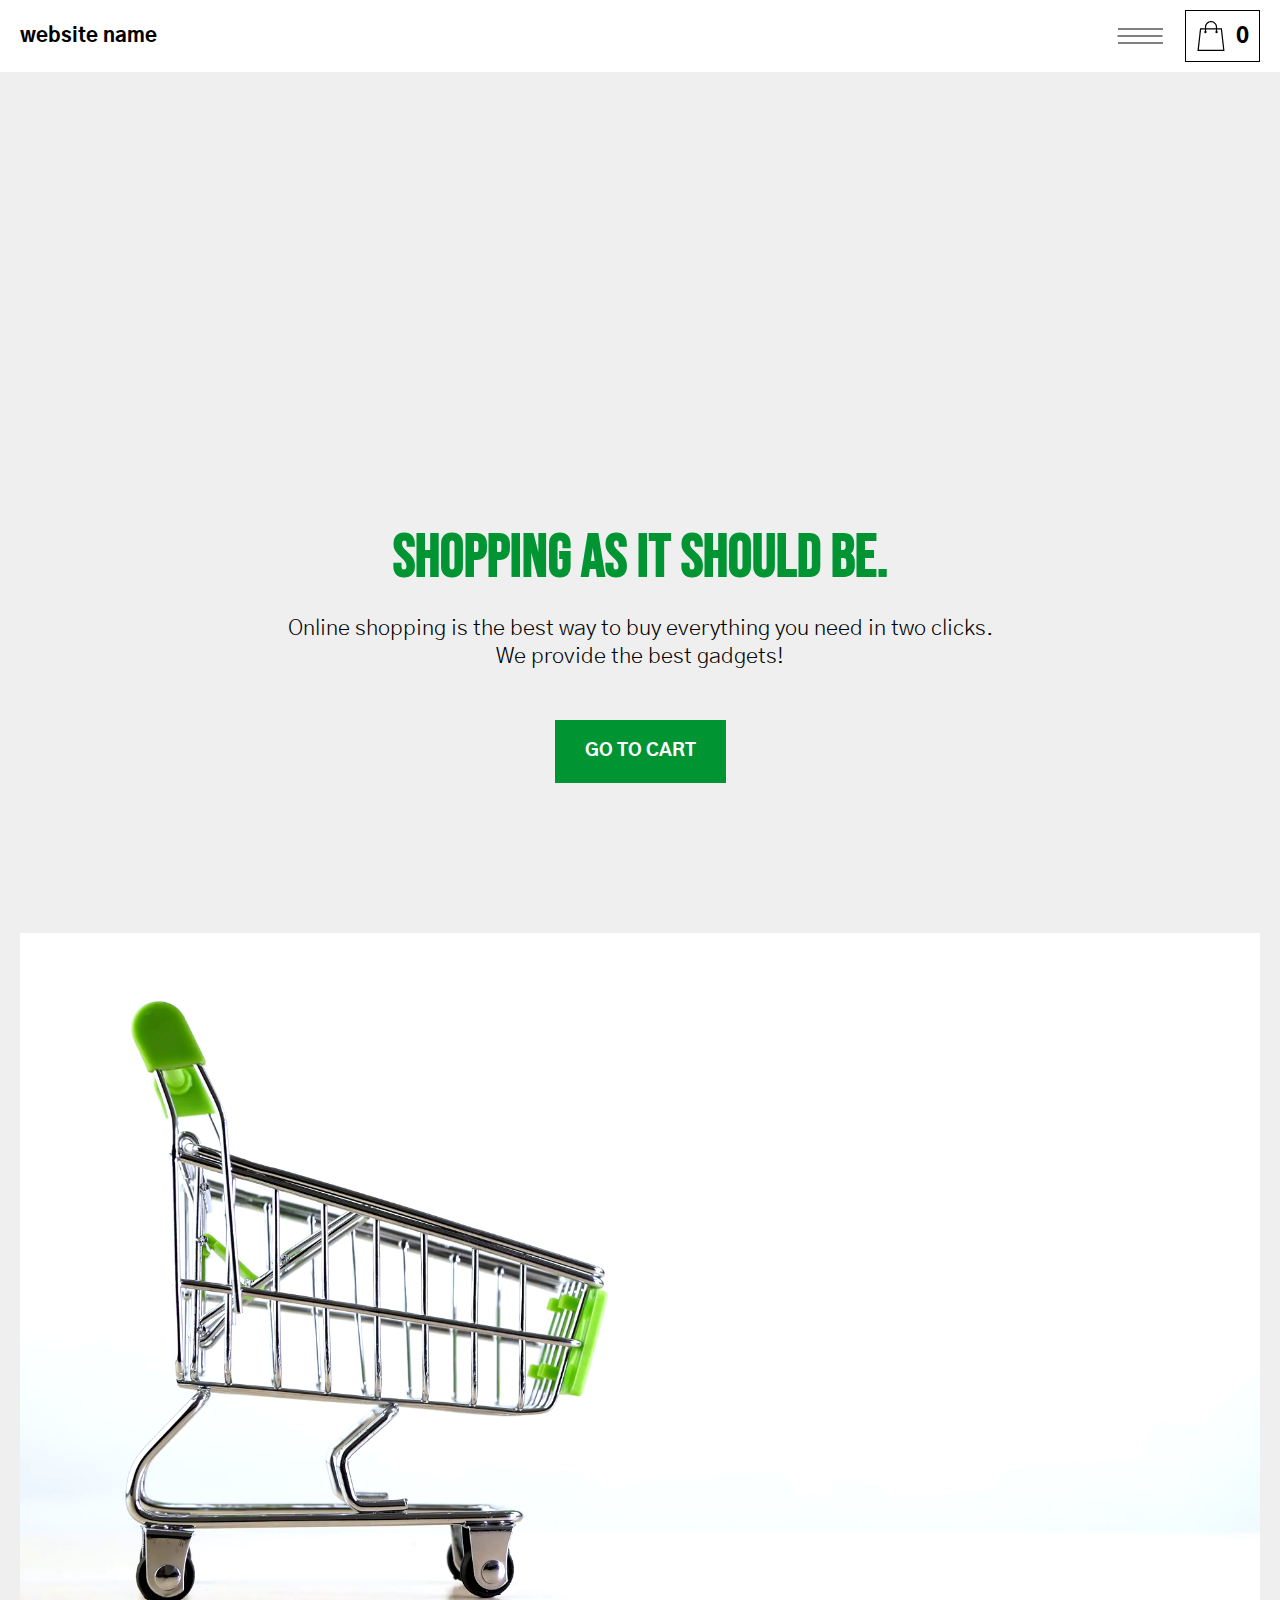
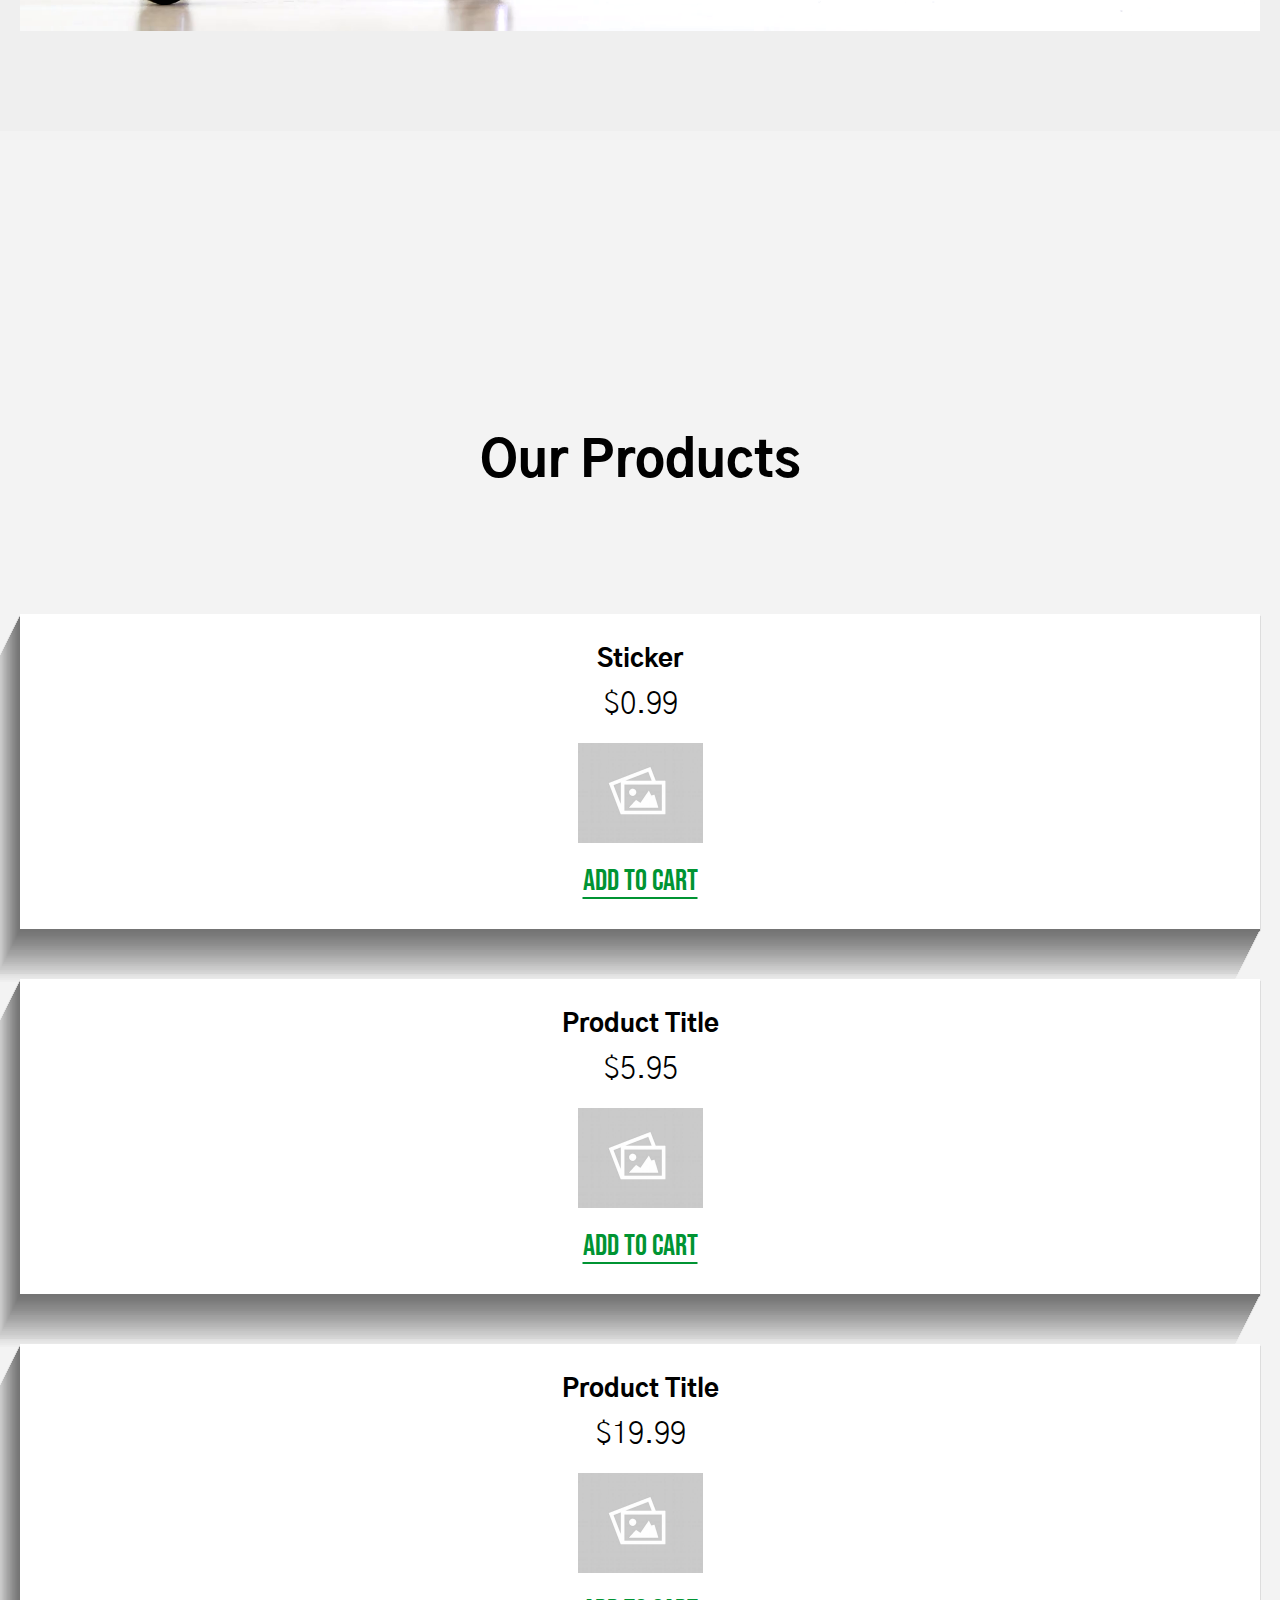
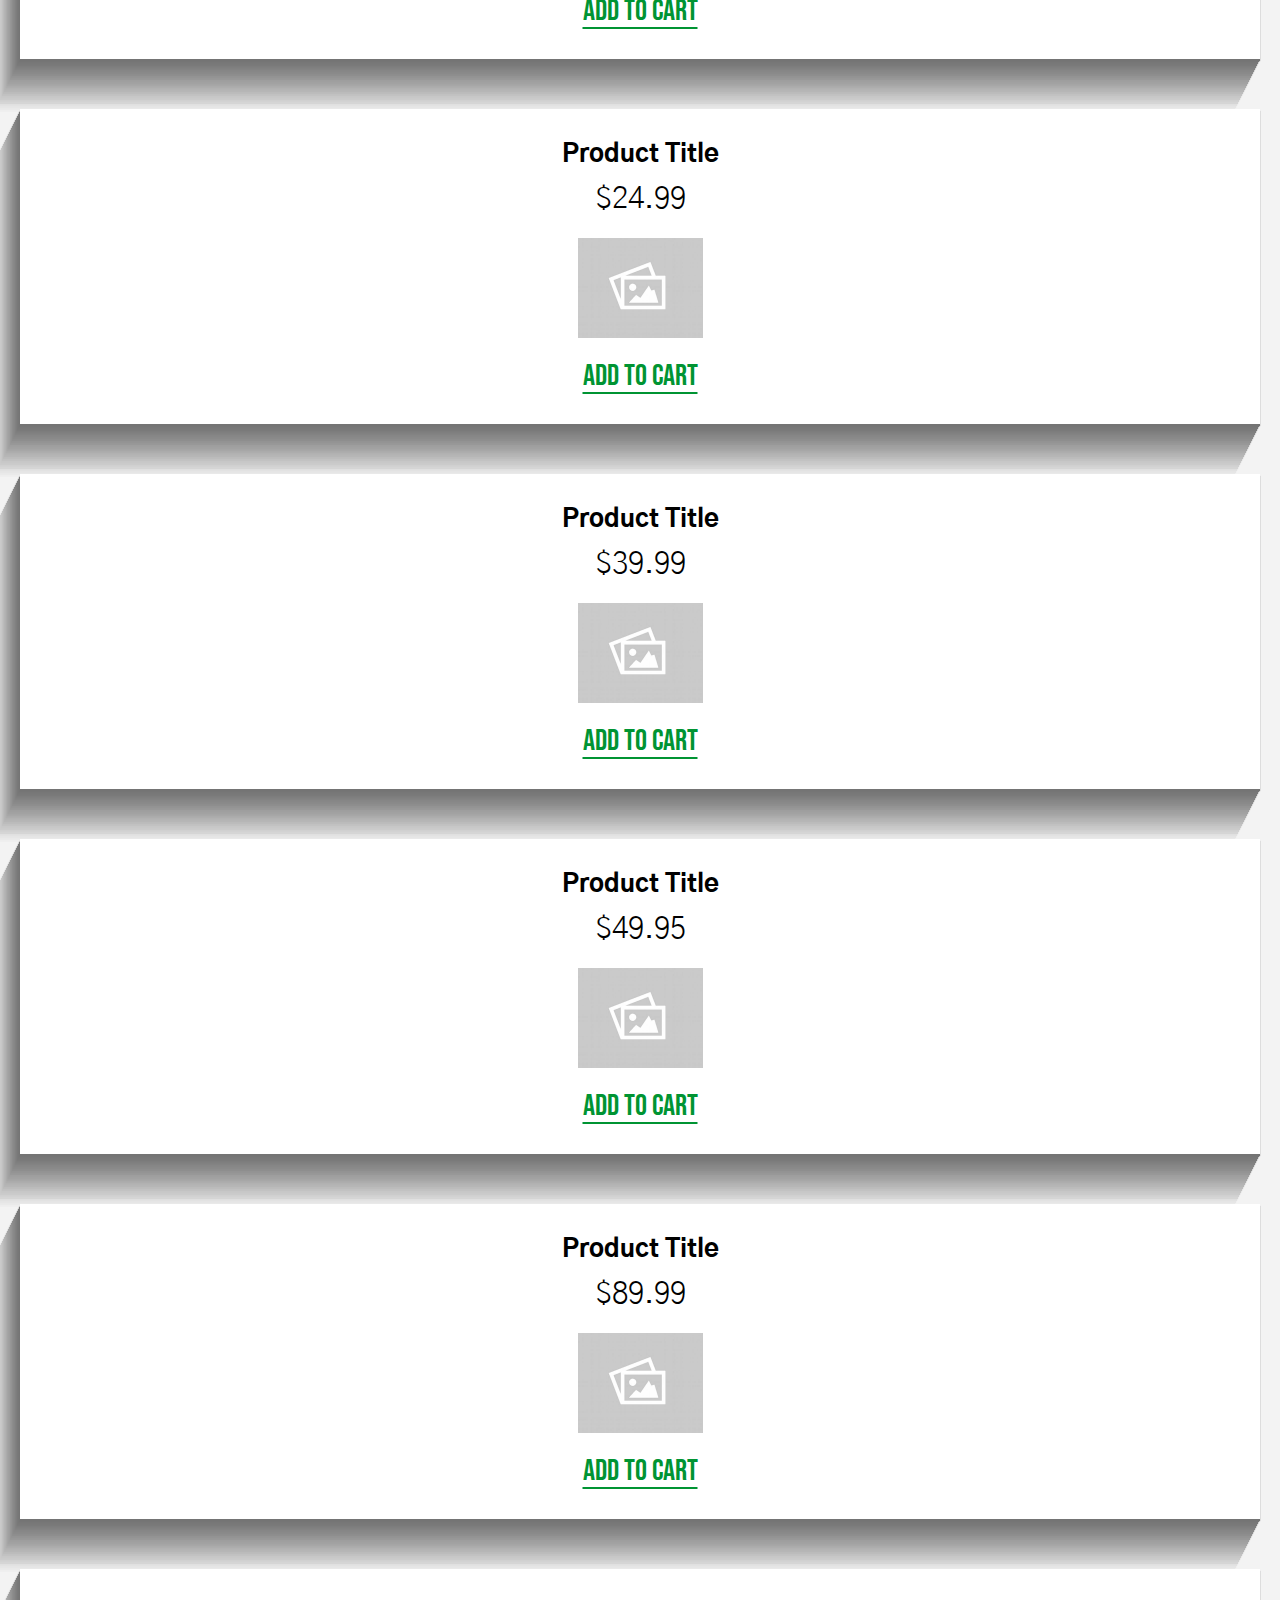
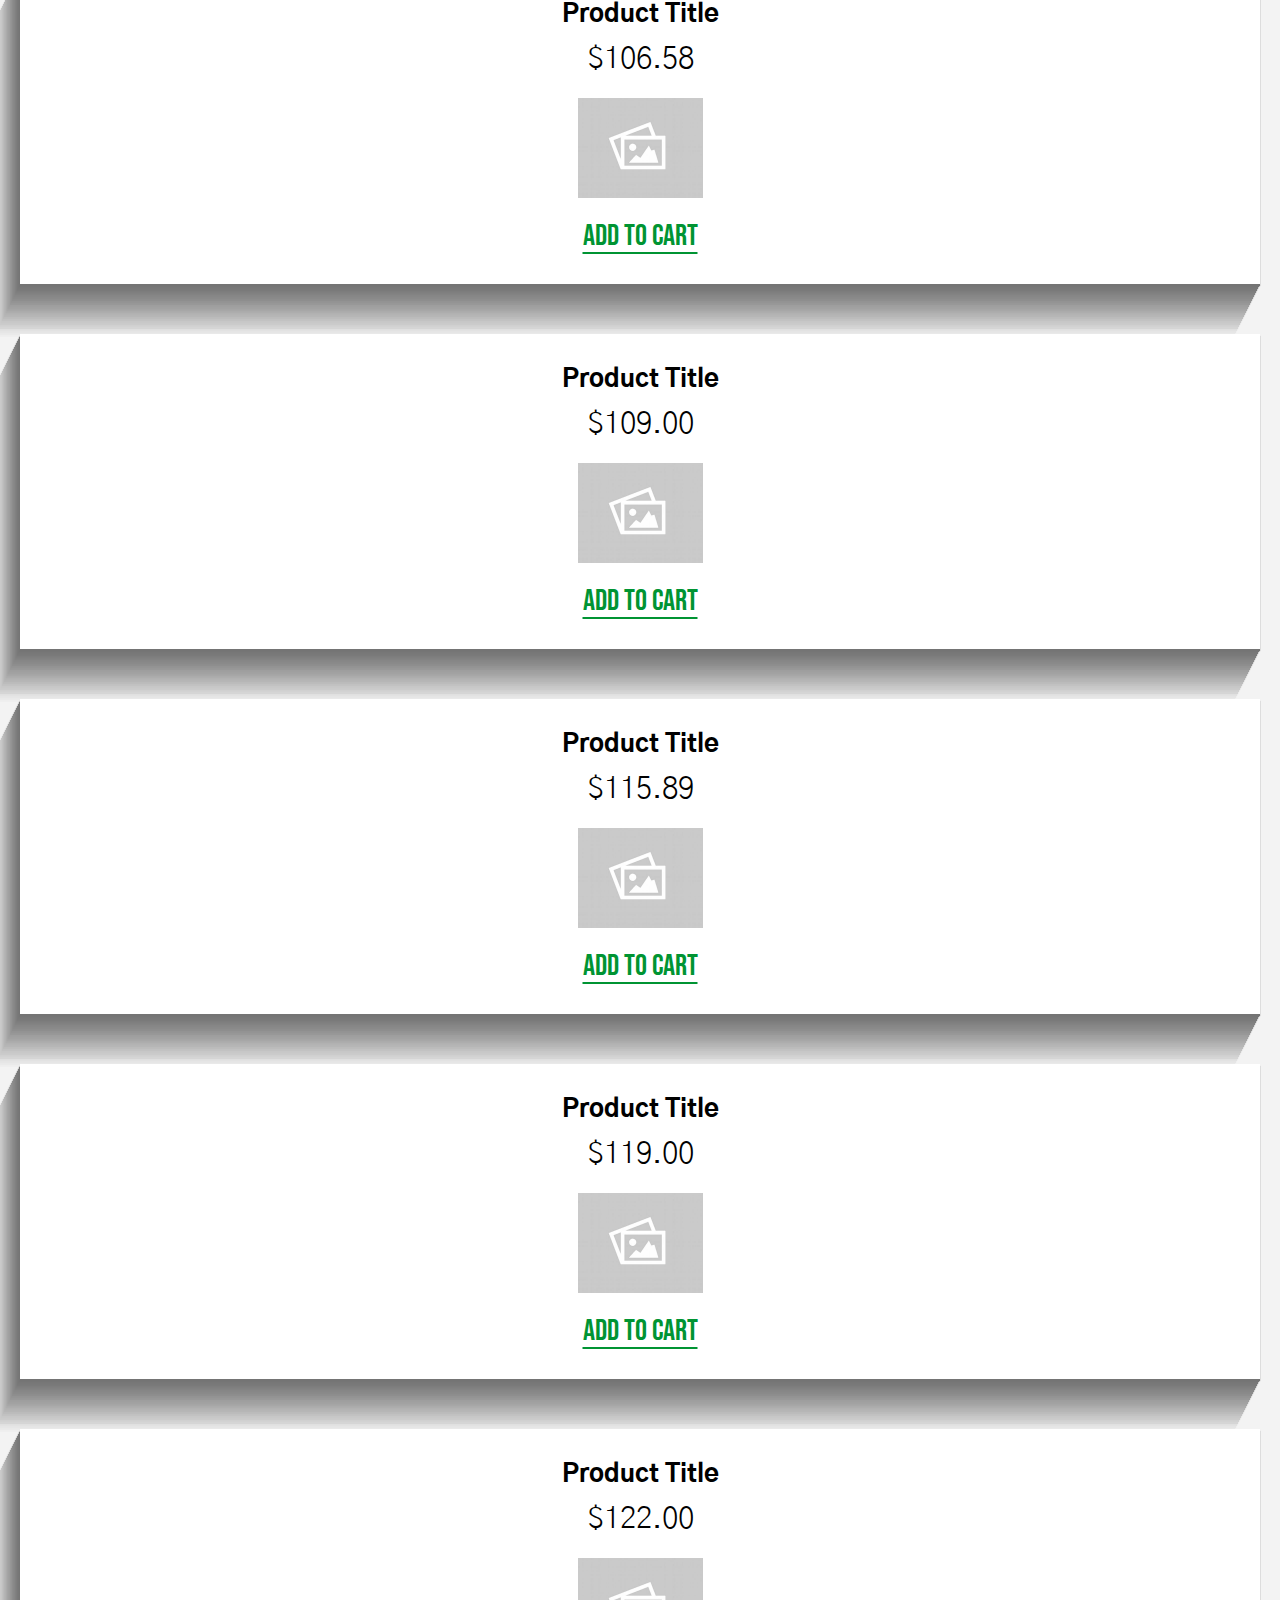
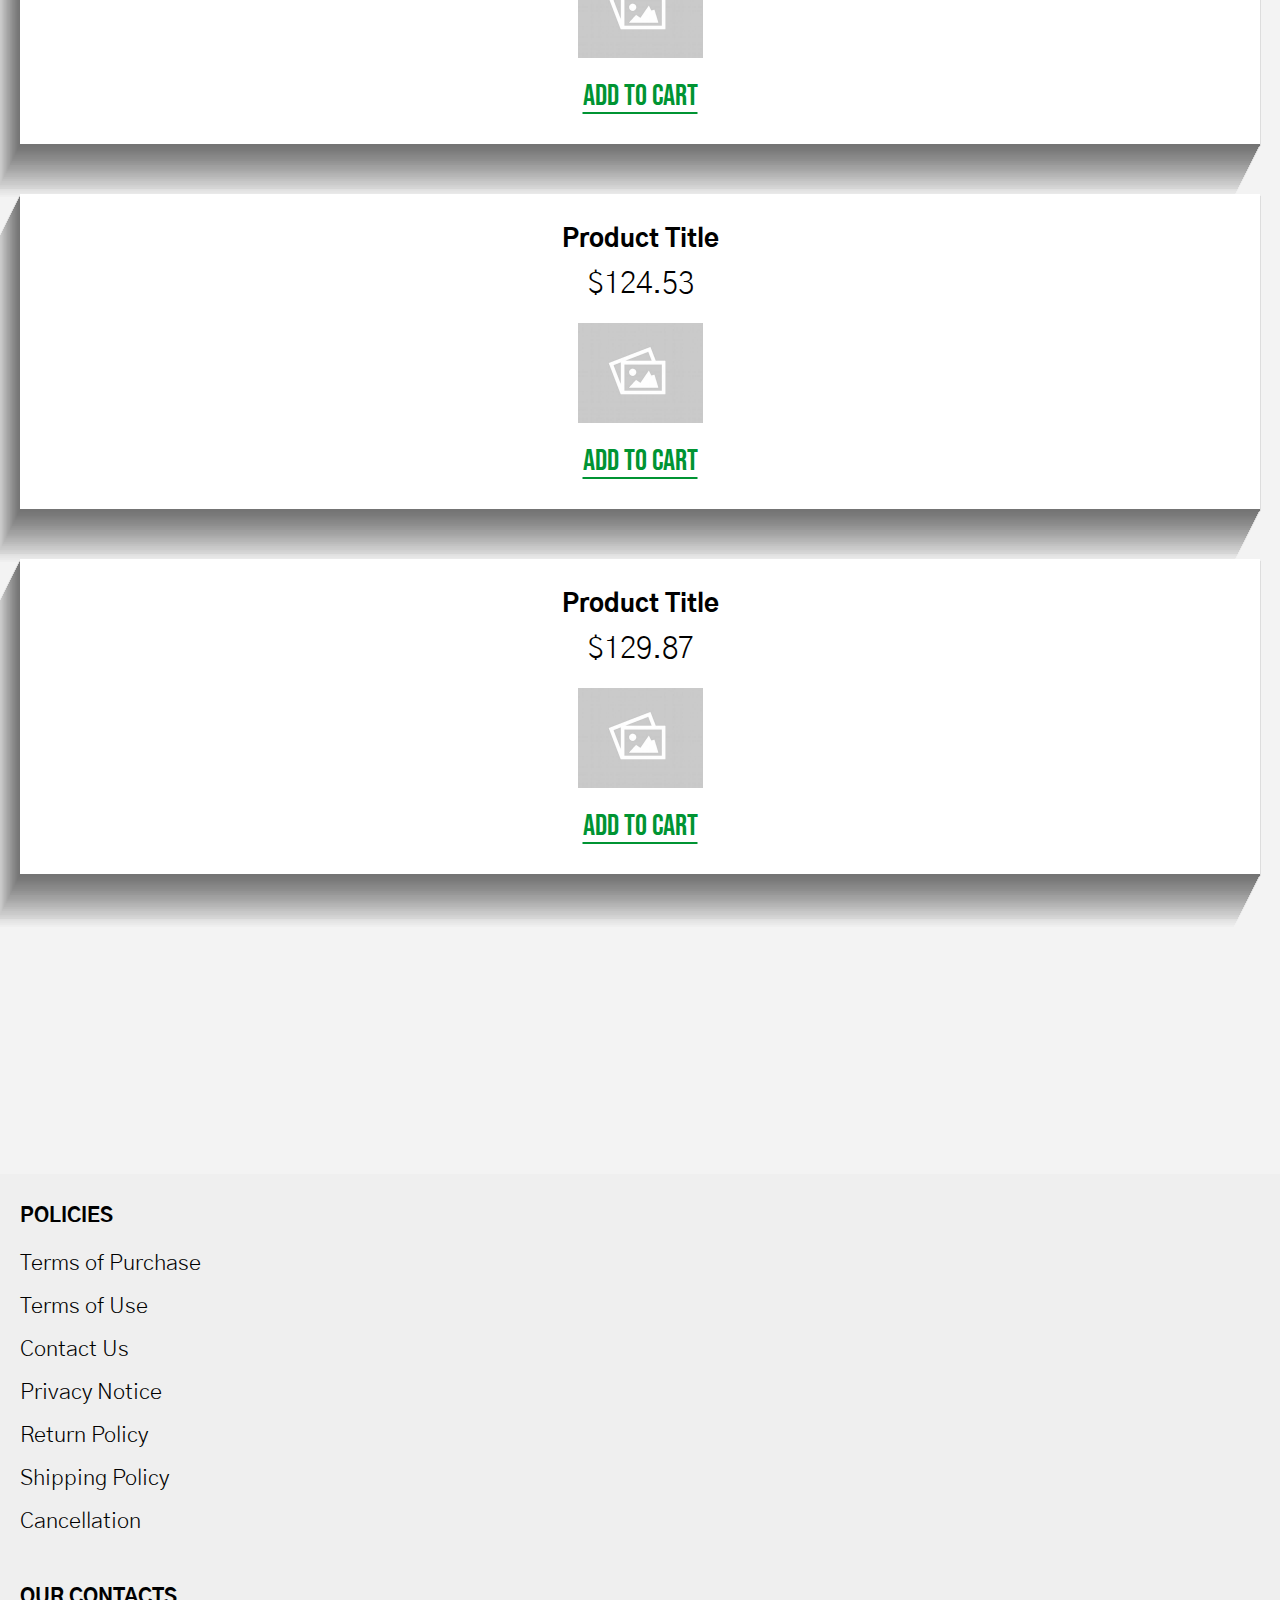
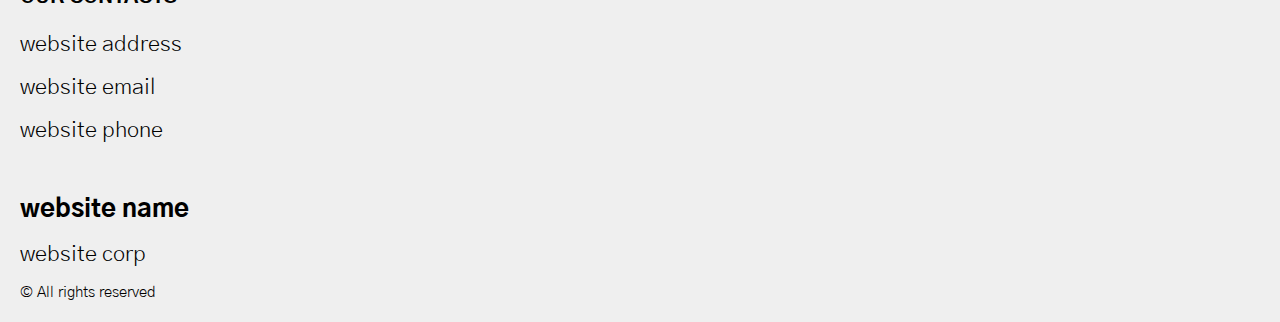
==== index.html @ 4edf3b34 "+" ====
<!DOCTYPE html>
<html lang="en">

<head>
  <meta charset="UTF-8" />
  <meta http-equiv="X-UA-Compatible" content="IE=edge" />
  <meta name="viewport" content="width=device-width, initial-scale=1.0" />

  <link rel="stylesheet" href="./css/style.css" />
  <title>Shop</title>

</head>

<body>

  <div class="wrapper">

    <div class="error__overlay js_error__overlay">
      <div class="error">
        <span class="text bold error__text error__title">ERROR:</span>
        <p class="text error__text">You cannot add more than $500 worth of items to your cart.</p>
        <p class="text error__text">The selected item will not be added.</p>
        <button class="text error__btn js_error__btn">close</button>
      </div>
    </div>



    <div class="header__wrapper">
      <div class="container">
     
     
        <header class="header">
         
           
            <div class="header__top">
              <a href="./index.html" class="header__logo logo js_website-name"></a>
              <div class="header-block">
<div class="df">
  <button class="header__btn js_menu-btn">
    <span></span>
  </button>
  <a href="./shop.html" class="cart__span-box">
     
    <svg version="1.0" xmlns="http://www.w3.org/2000/svg"
    width="884.000000pt" height="980.000000pt" viewBox="0 0 884.000000 980.000000"
    preserveAspectRatio="xMidYMid meet">
   
   <g transform="translate(0.000000,980.000000) scale(0.100000,-0.100000)"
    stroke="none">
   <path d="M4190 9785 c-397 -49 -766 -214 -1078 -479 -198 -169 -378 -403 -492
   -640 -142 -295 -175 -460 -186 -931 -2 -126 -7 -254 -10 -282 l-5 -53 -784 0
   c-431 0 -786 -4 -789 -8 -7 -11 -57 -438 -256 -2182 -403 -3524 -580 -5101
   -580 -5162 l0 -48 4410 0 4410 0 0 46 c0 53 -25 278 -250 2264 -404 3559 -578
   5068 -586 5082 -3 4 -358 8 -789 8 l-784 0 -5 53 c-3 28 -8 164 -11 301 -8
   366 -25 491 -96 700 -298 870 -1211 1443 -2119 1331z m555 -419 c203 -46 435
   -147 597 -262 109 -78 297 -267 375 -377 70 -100 168 -287 207 -395 71 -198
   96 -386 96 -709 l0 -223 -1600 0 -1600 0 0 219 c0 228 11 374 36 501 39 191
   146 435 267 607 77 109 266 299 372 375 197 139 461 247 680 278 97 14 489 4
   570 -14z m-2315 -2595 l0 -219 -54 -40 c-105 -80 -151 -185 -144 -331 6 -113
   44 -197 122 -269 90 -81 132 -97 261 -97 98 0 116 3 167 27 76 35 153 109 192
   183 30 57 31 65 31 175 0 106 -2 119 -28 170 -16 30 -57 84 -93 120 l-64 66 0
   217 0 217 1600 0 1600 0 0 -217 0 -217 -64 -66 c-36 -36 -77 -90 -93 -120 -26
   -51 -28 -64 -28 -170 0 -110 1 -118 31 -175 39 -74 116 -148 192 -183 51 -24
   69 -27 167 -27 129 0 171 16 261 97 78 72 116 156 122 269 7 145 -38 248 -144
   332 l-54 42 0 217 0 218 615 0 c338 0 615 -3 615 -7 0 -5 5 -37 10 -73 18
   -125 261 -2247 520 -4540 197 -1744 221 -1961 215 -1971 -8 -12 -7922 -12
   -7929 0 -7 10 30 344 224 2061 291 2568 505 4432 516 4498 l6 32 614 0 614 0
   0 -219z"/>
   </g>
   </svg>
      <span class="cart__span js_cart__span"></span>
  </a>
</div>
    
                  <nav class="nav js_menu">
                    <ul class="nav__list">
                      <li class="nav__item">
                        <a href="./purchase.html" class="nav__link">Terms of Purchase</a>
                      </li>
                      <li class="nav__item">
                        <a href="./use.html" class="nav__link">Terms of Use</a>
                      </li>
                      <li class="nav__item">
                        <a href="./contacts.html" class="nav__link">Contact Us</a>
                      </li>
                      <li class="nav__item">
                        <a href="./privacy.html" class="nav__link">Privacy Notice</a>
                      </li>
                      <li class="nav__item">
                        <a href="./return.html" class="nav__link">Return Policy</a>
                      </li>
                      <li class="nav__item">
                        <a href="./shipping.html" class="nav__link">Shipping Policy</a>
                      </li>
                    </ul>
                  </nav>
              </div>
 
          
          </div>
        </header>
     
      </div>
    </div>


    <main class="main">

    
      <div class="hero__wrapper">
        <div class="container">
          <div class="hero">
            <div class="text-block">
            <h1 class="title">Shopping as it should be.</h1>
            <p class="text">Online shopping is the best way to buy everything you need in two clicks.<br>
              We provide the best gadgets!</p>
<a href="./shop.html" class="btn">go to cart</a>
            </div>
           <img src="./img/bg.png" alt="" class="img">
         
          </div>
        </div>
      </div>

  





      <div class="products__wrapper hero-products">
      <div class="container">
        <section class="products">
          <h3 class="products__title">Our Products</h3>
         
            <div class="sub-title__box">
              <p class="text success-message js_success-message">Success! You have added <span
                  class="js_success-product-name"></span> to your shopping cart!</p>
            </div>
            <ul class="products__list js_products__list"></ul>

        </section>
      </div>
      </div>

  

    </main>
  
    <div class="footer__wrapper">
      <footer class="footer">
          <div class="container">
            <div class="footer__block">
              <p class="footer__title">Policies</p>
              <ul class="footer__list">
                <li class="footer__item">
                  <a href="./purchase.html" class="footer__link">Terms of Purchase</a>
                </li>
                <li class="footer__item">
                  <a href="./use.html" class="footer__link">Terms of Use</a>
                </li>
                <li class="footer__item">
                  <a href="./contacts.html" class="footer__link">Contact Us</a>
                </li>
                <li class="footer__item">
                  <a href="./privacy.html" class="footer__link">Privacy Notice</a>
                </li>
                <li class="footer__item">
                  <a href="./return.html" class="footer__link">Return Policy</a>
                </li>
                <li class="footer__item">
                  <a href="./shipping.html" class="footer__link">Shipping Policy</a>
                </li>
                <li class="item">
                  <a href="./cancellation.html" class="footer__link">Cancellation</a>
                </li>
              </ul>
            </div>
              <div class="footer__block">
                <p class="footer__title">Our Contacts</p>
                <ul class="footer__list">
                  <li class="footer__item">
                    <span class="text  js_website-address"></span>
                   </li>
                   <li class="footer__item">
                    <a href="" class="footer__link js_website-email"></a>
                    </li>
                    <li class="footer__item">
                      <a href="" class="footer__link js_website-phone"></a>
                    </li>
                </ul>
              </div>
              <div class="footer__block footer__block--right">
                <ul class="footer__list">
                  <li class="footer__item">
                    <a href="./index.html" class="footer__logo logo js_website-name"></a>
                  </li>
                  <li class="footer__item">
                    <p class="text js_website-corp"></p>
                  </li>
                  <li class="footer__item">
                    <span class="footer__span">© All rights reserved</span>
                  </li>
                </ul>
              </div>
          </div>
    </footer>
    </div>
 
  </div>





  <script type="module" src="./js/cart.js"></script>
  <script type="module" src="./js/add-to-cart.js"></script>
  <script type="module" src="./js/on-load.js"></script>
  <script type="module" src="./js/website-data.js"></script> 
  <script>
    const menuBtn = document.querySelector('.js_menu-btn');
    const menu = document.querySelector('.js_menu');
    menuBtn.addEventListener('click', () => {
      menuBtn.classList.toggle('active');
      menu.classList.toggle('open-menu');
      document.body.classList.toggle('open-menu');
    })
  </script>

</body>

</html>
---- css/style.css ----
@import './fonts.css';
@import './vars.css';
@import './utils.css';
@import './header.css';
@import './footer.css';
@import './hero.css';
@import './products.css';
@import './product.css';
@import './text-section.css';
@import './order.css';
@import './thank-you.css';
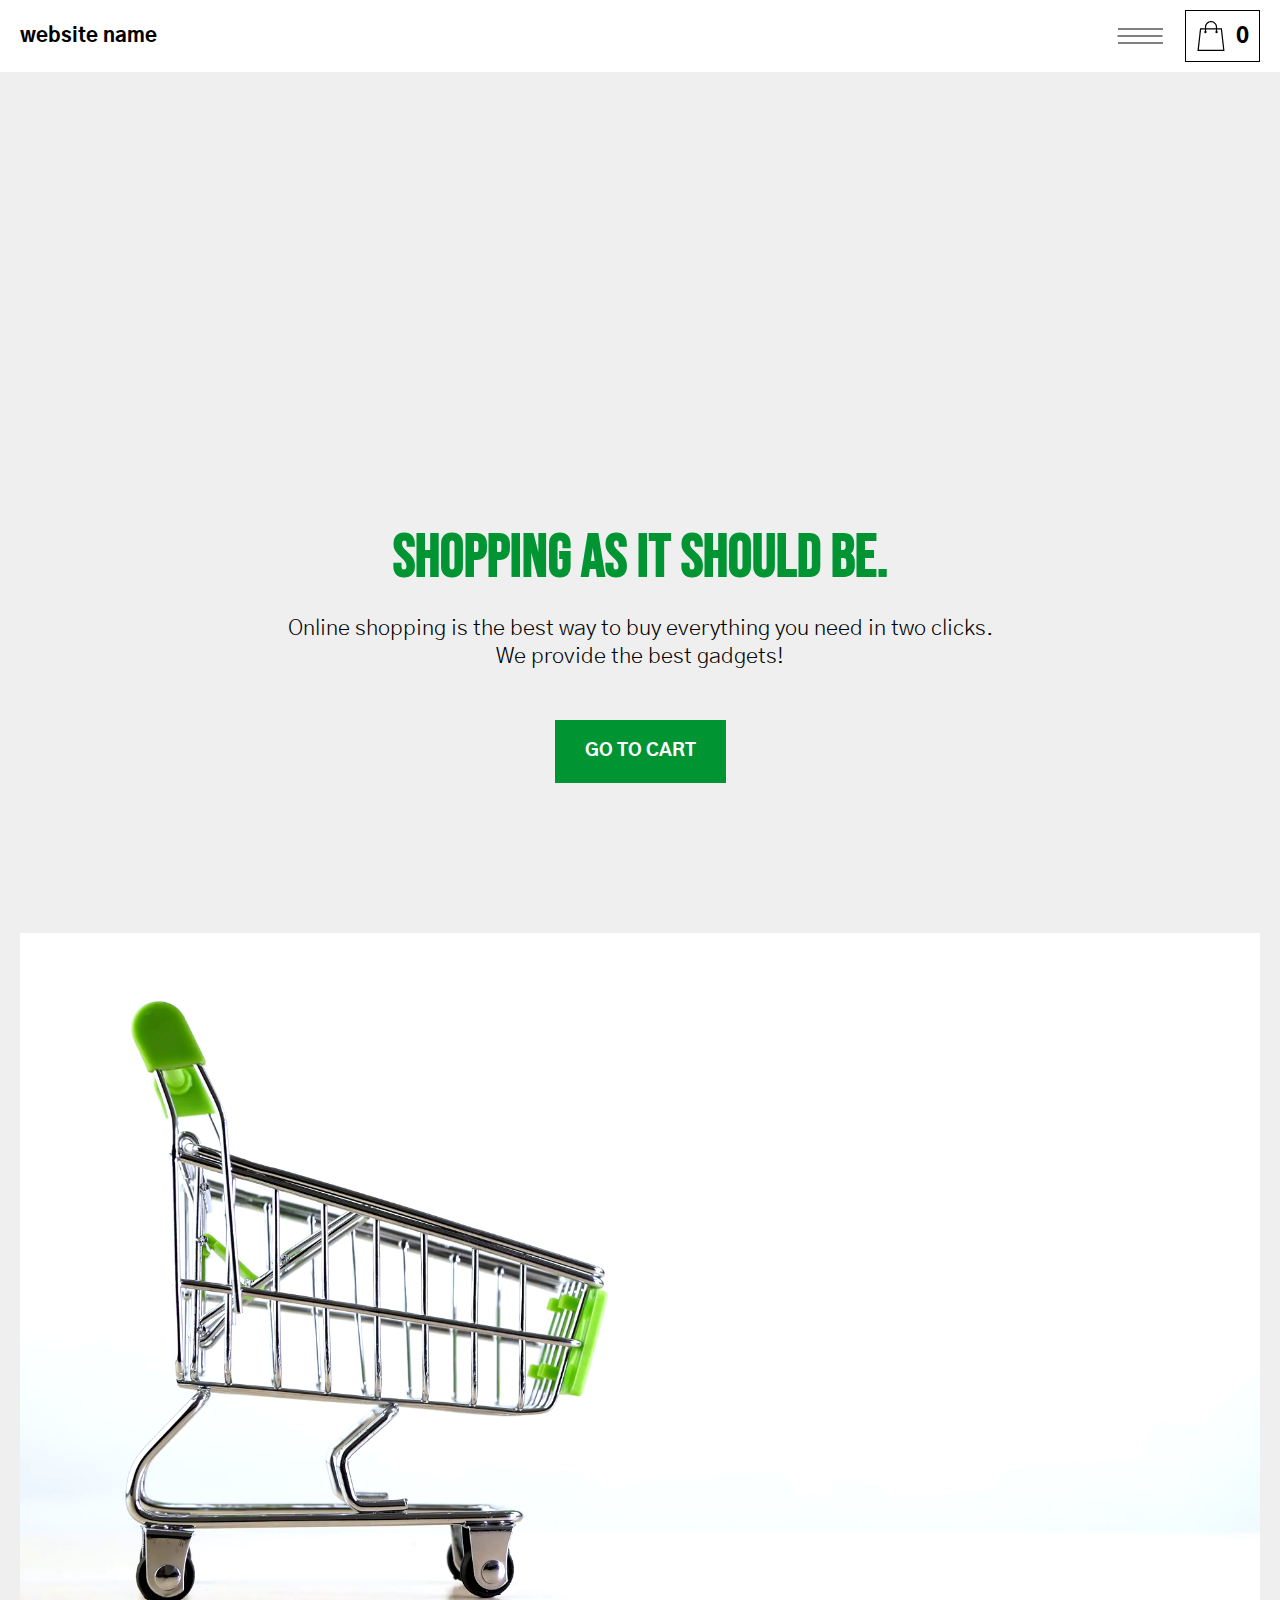
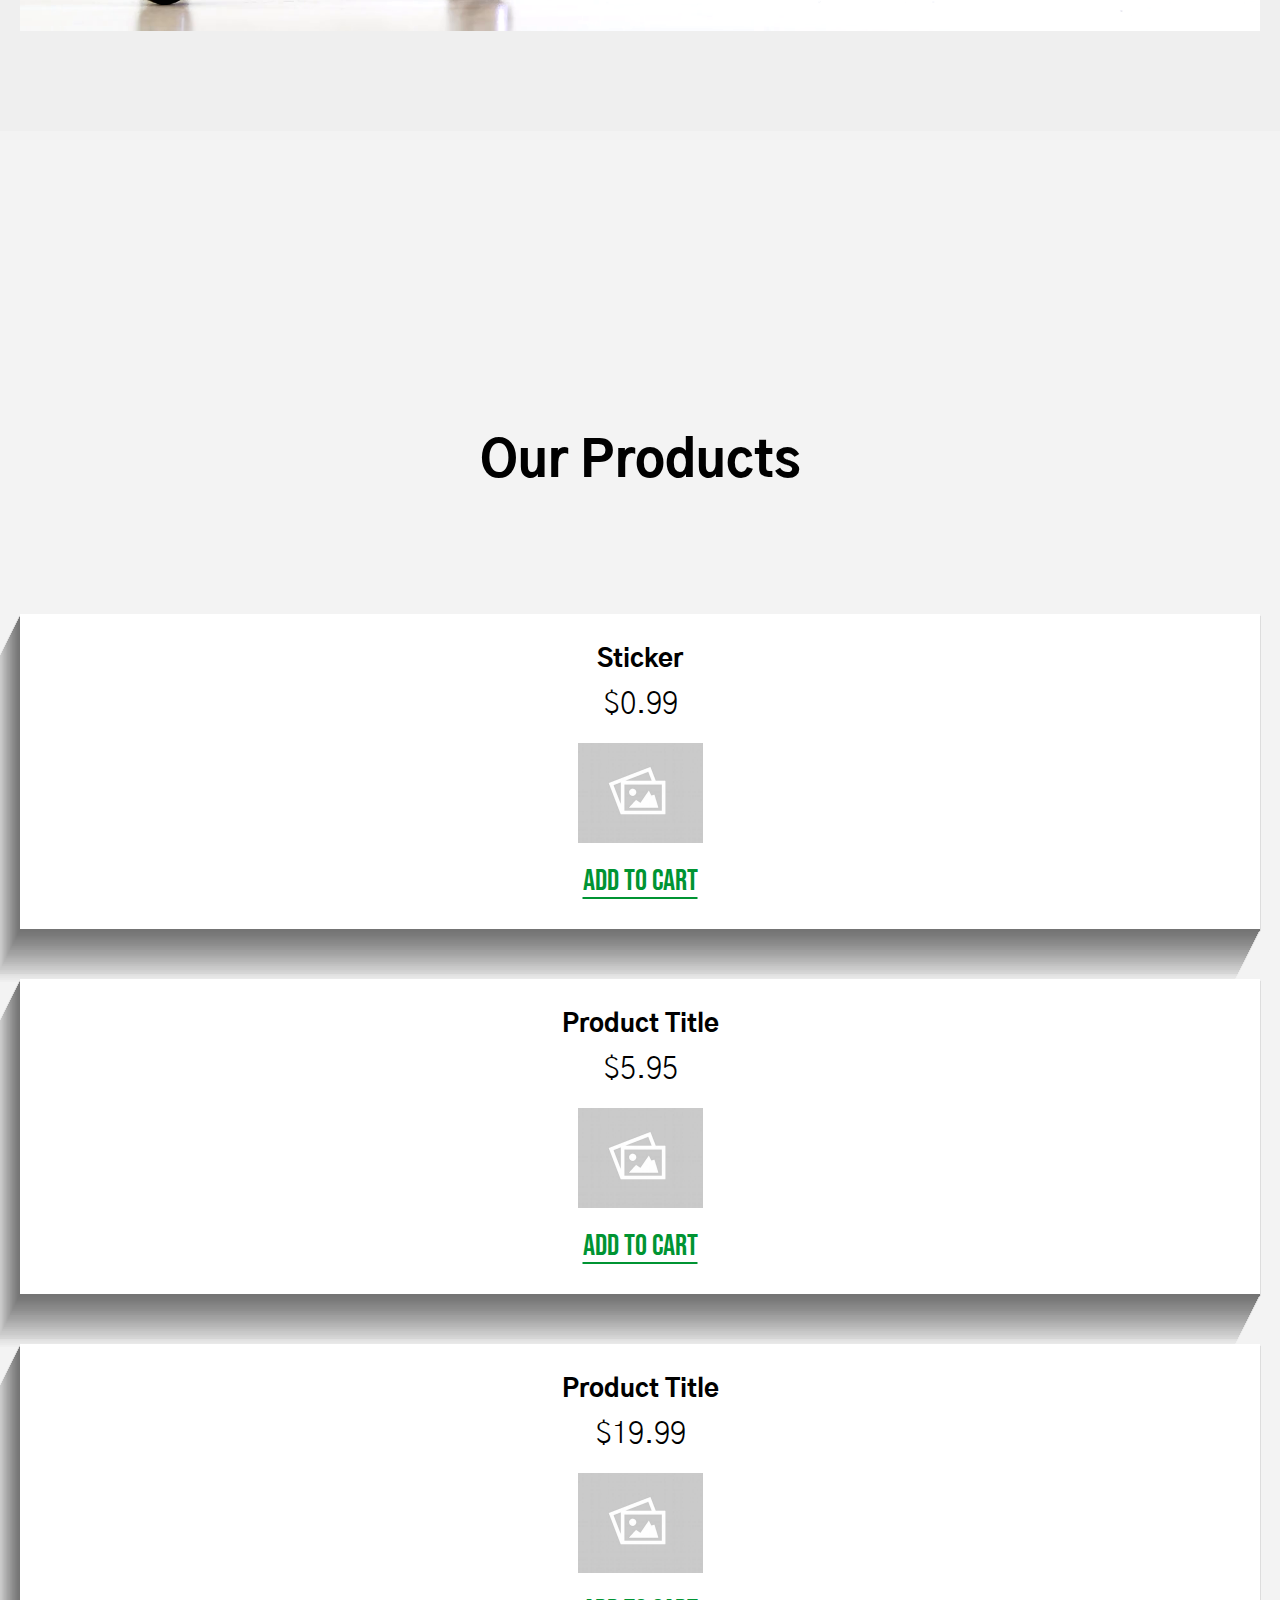
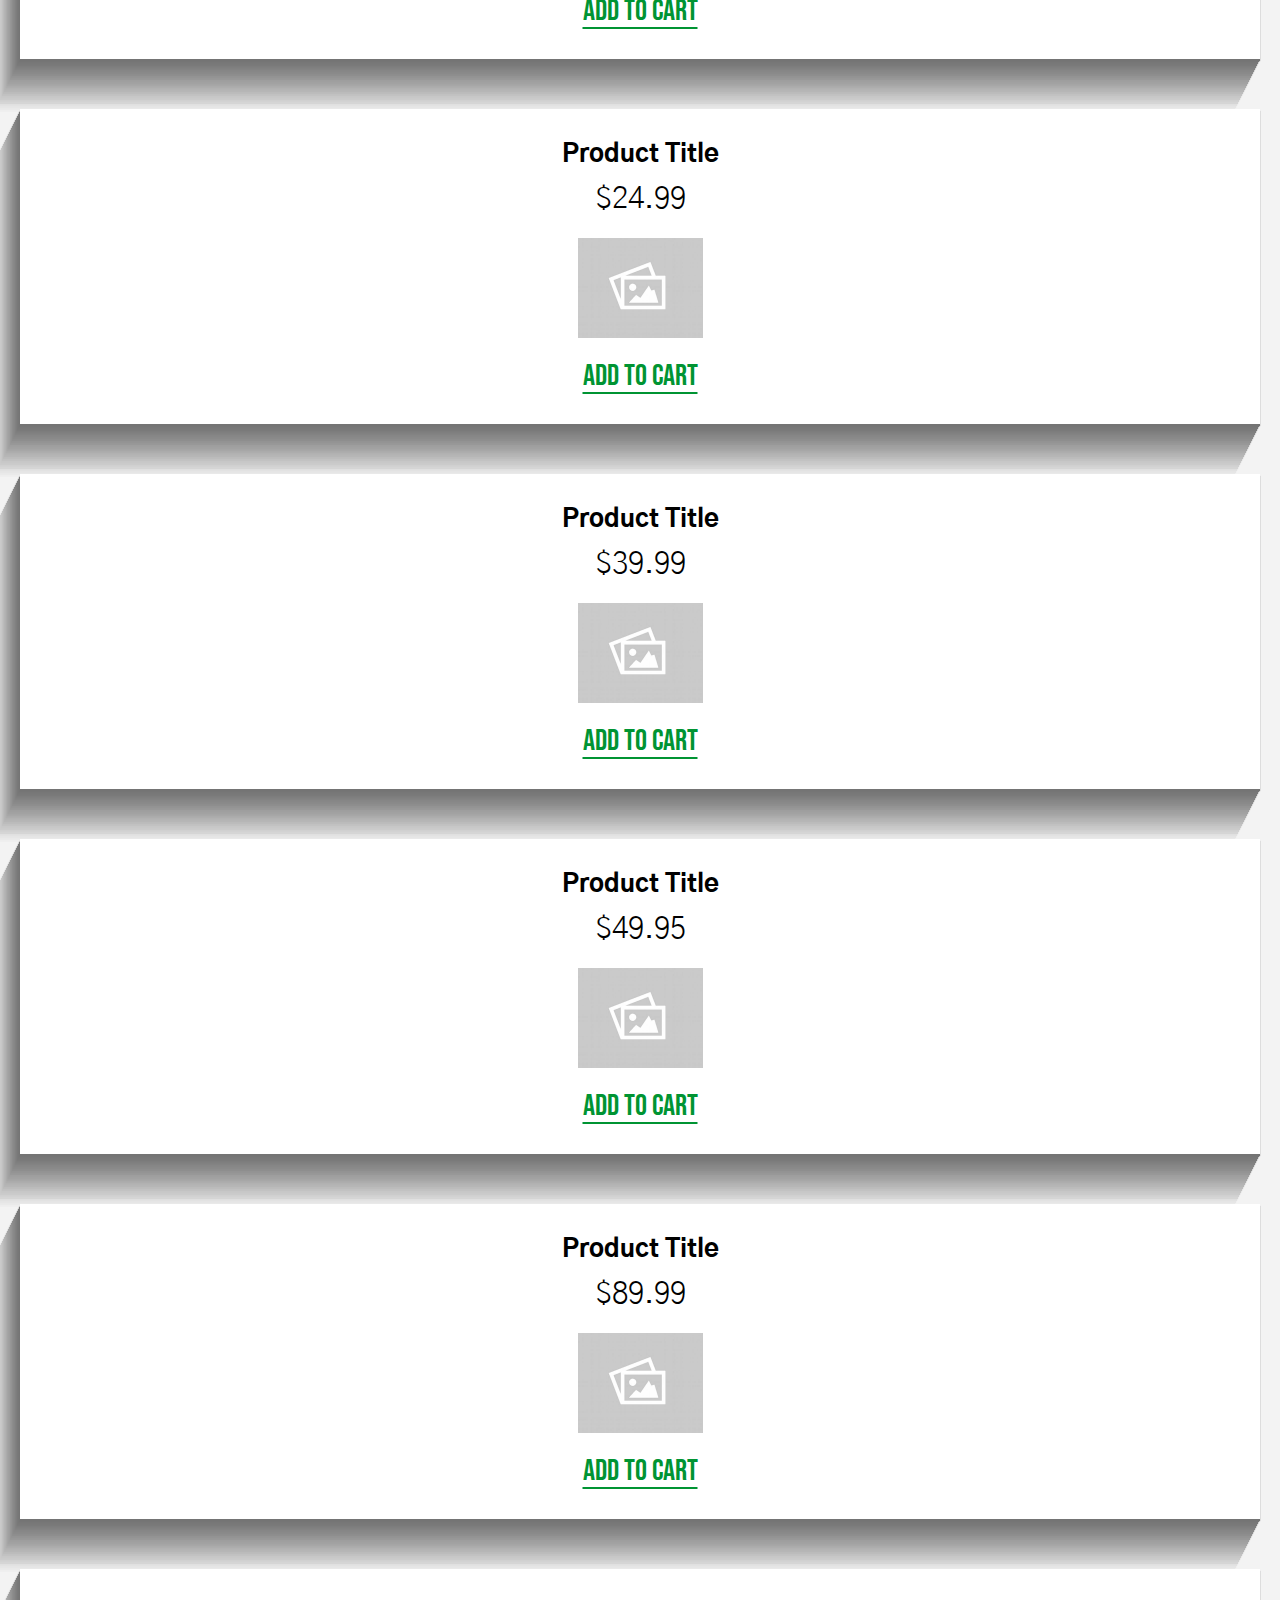
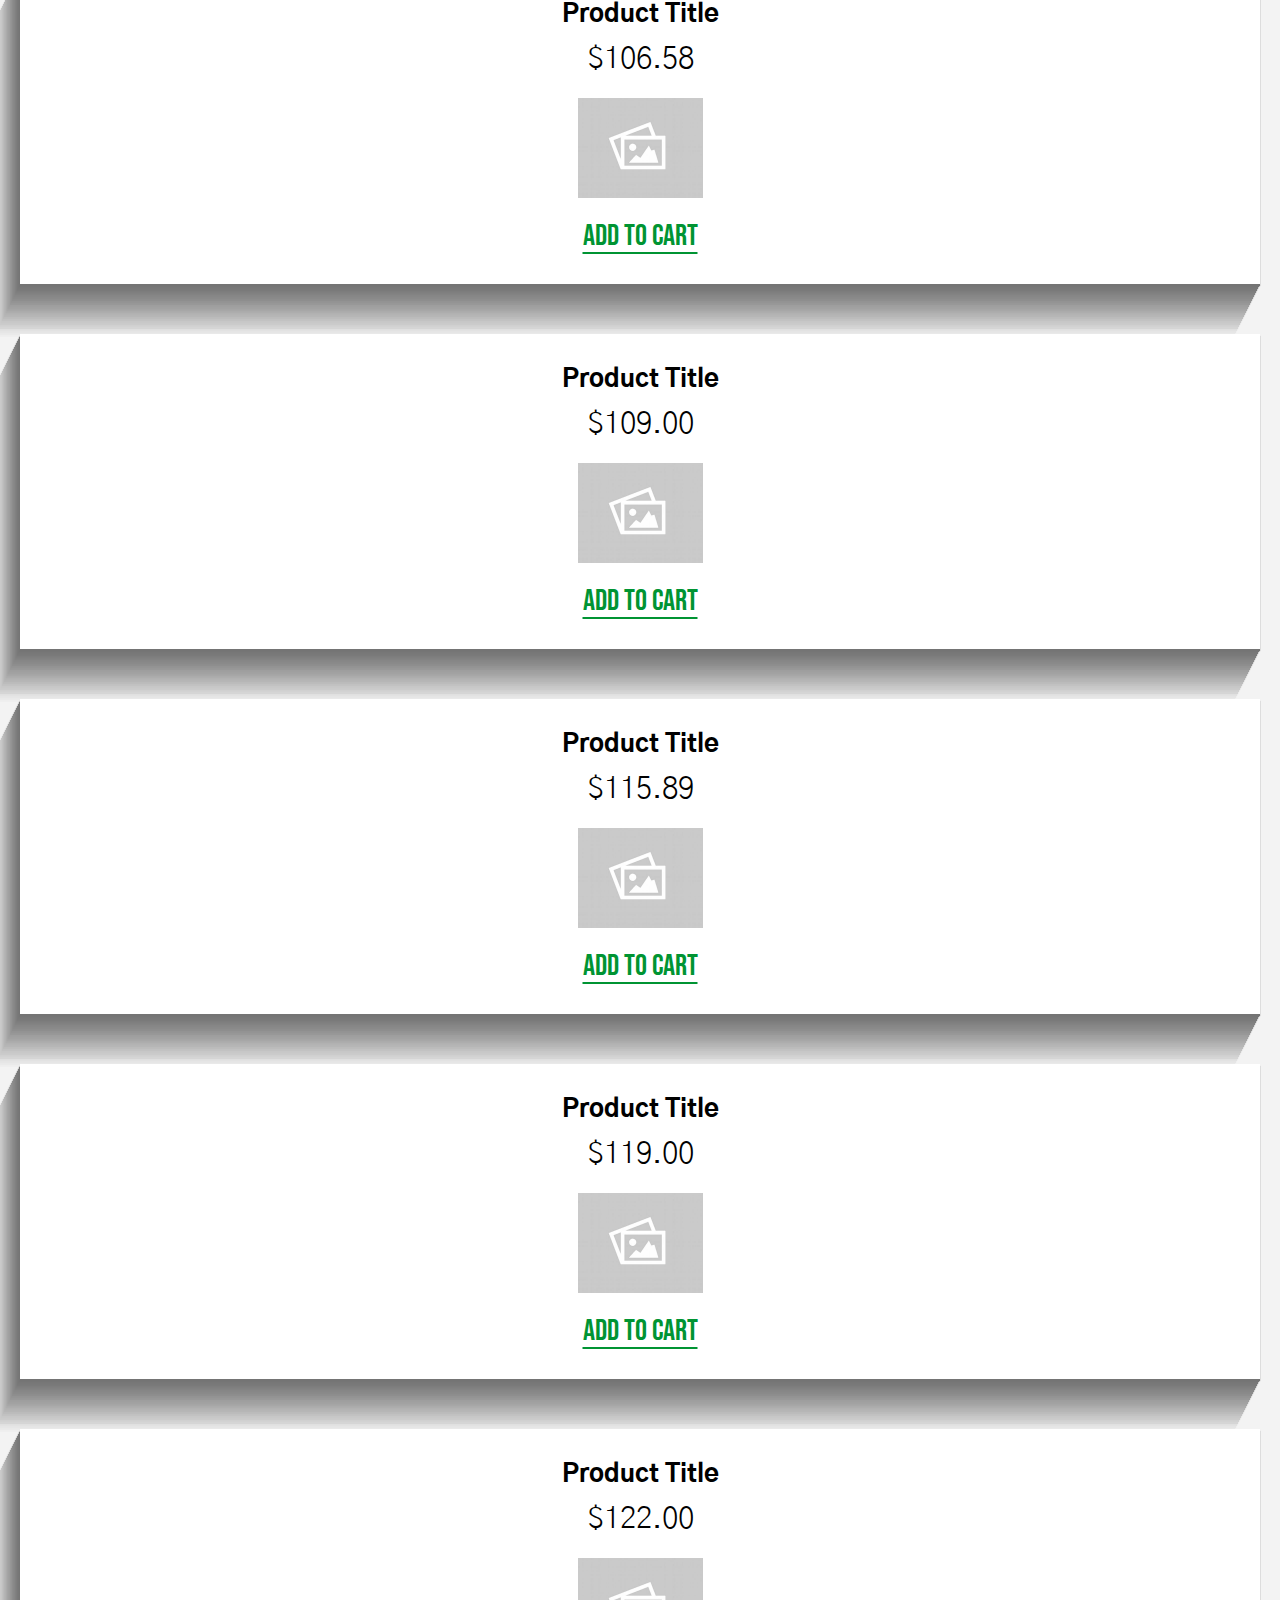
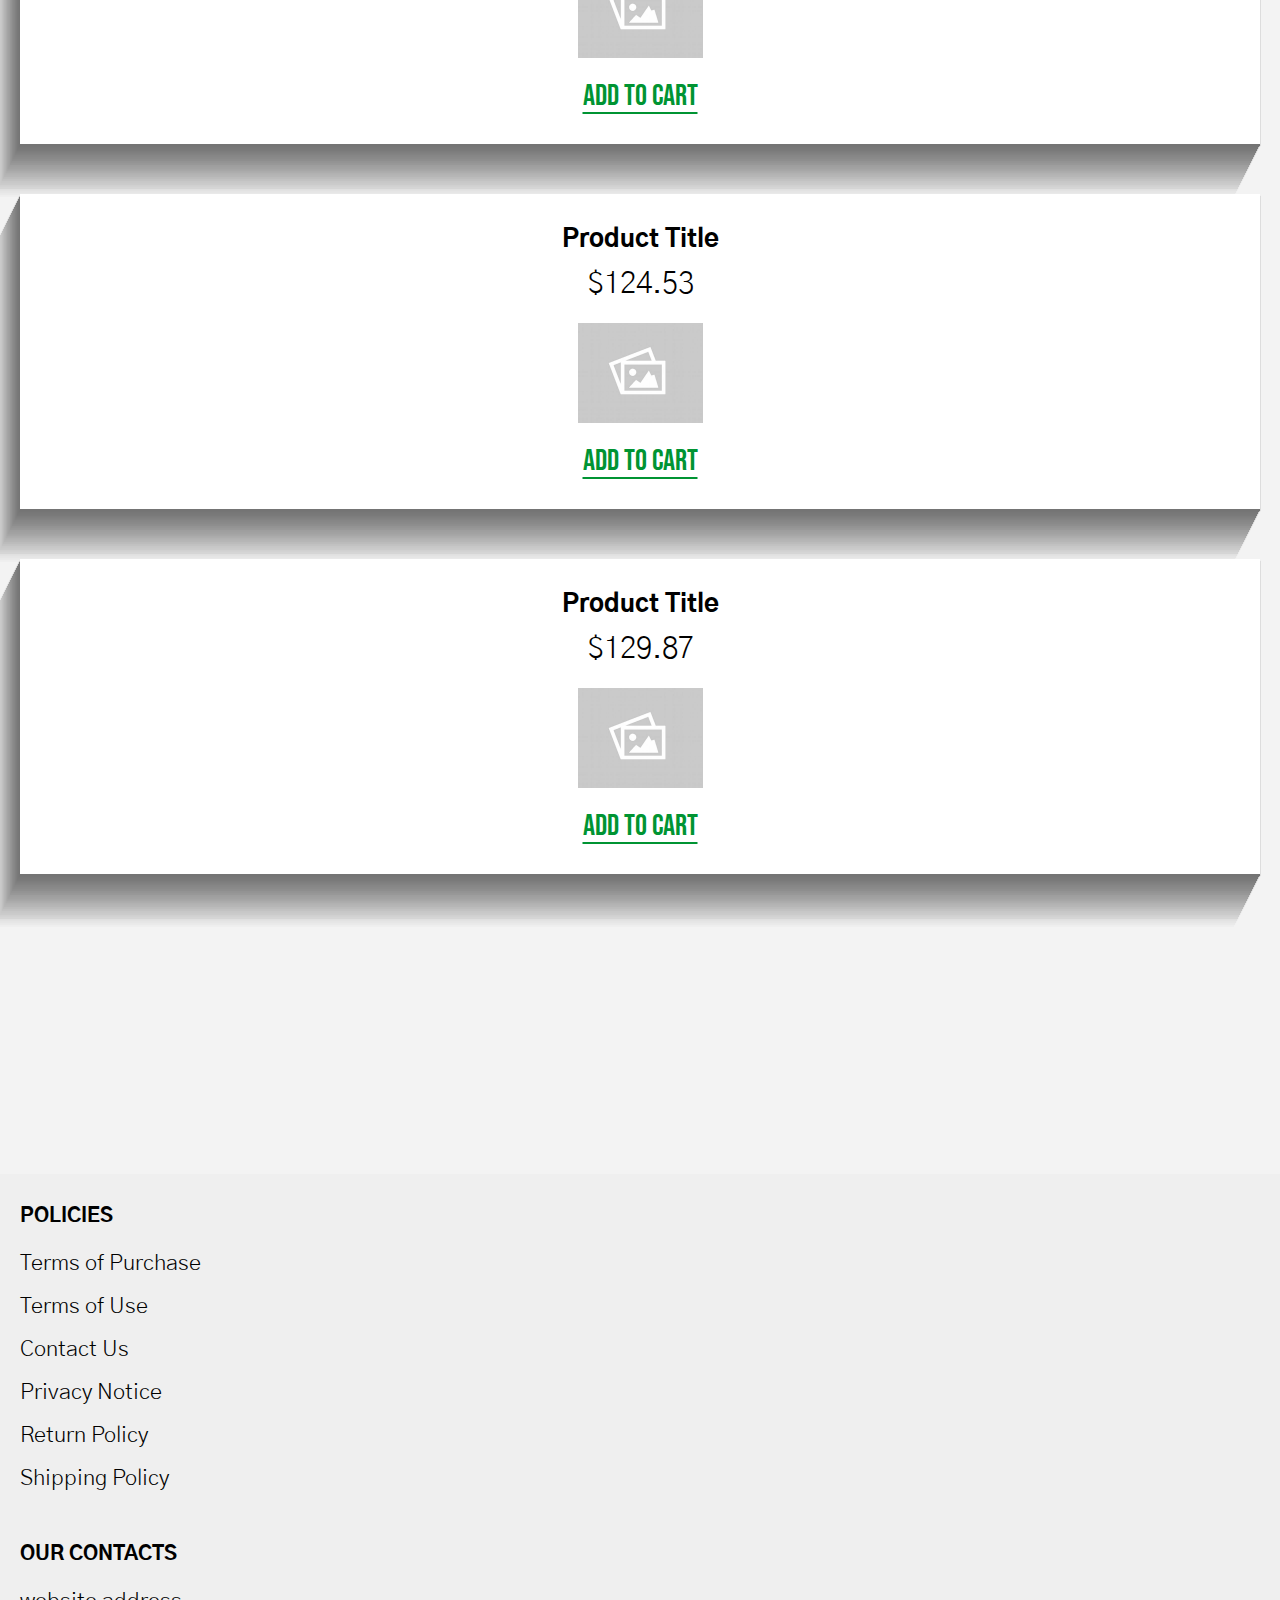
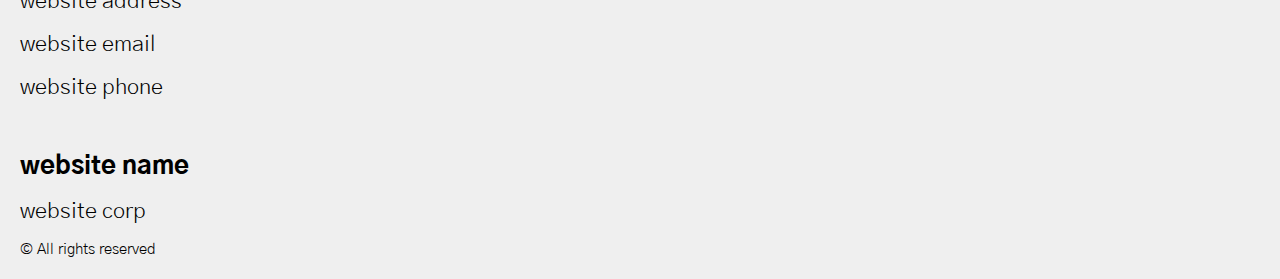
==== commit b0aaef85: "LAST changes" ====
--- a/index.html
+++ b/index.html
@@ -172,9 +172,7 @@
                 <li class="footer__item">
                   <a href="./shipping.html" class="footer__link">Shipping Policy</a>
                 </li>
-                <li class="item">
-                  <a href="./cancellation.html" class="footer__link">Cancellation</a>
-                </li>
+           
               </ul>
             </div>
               <div class="footer__block">
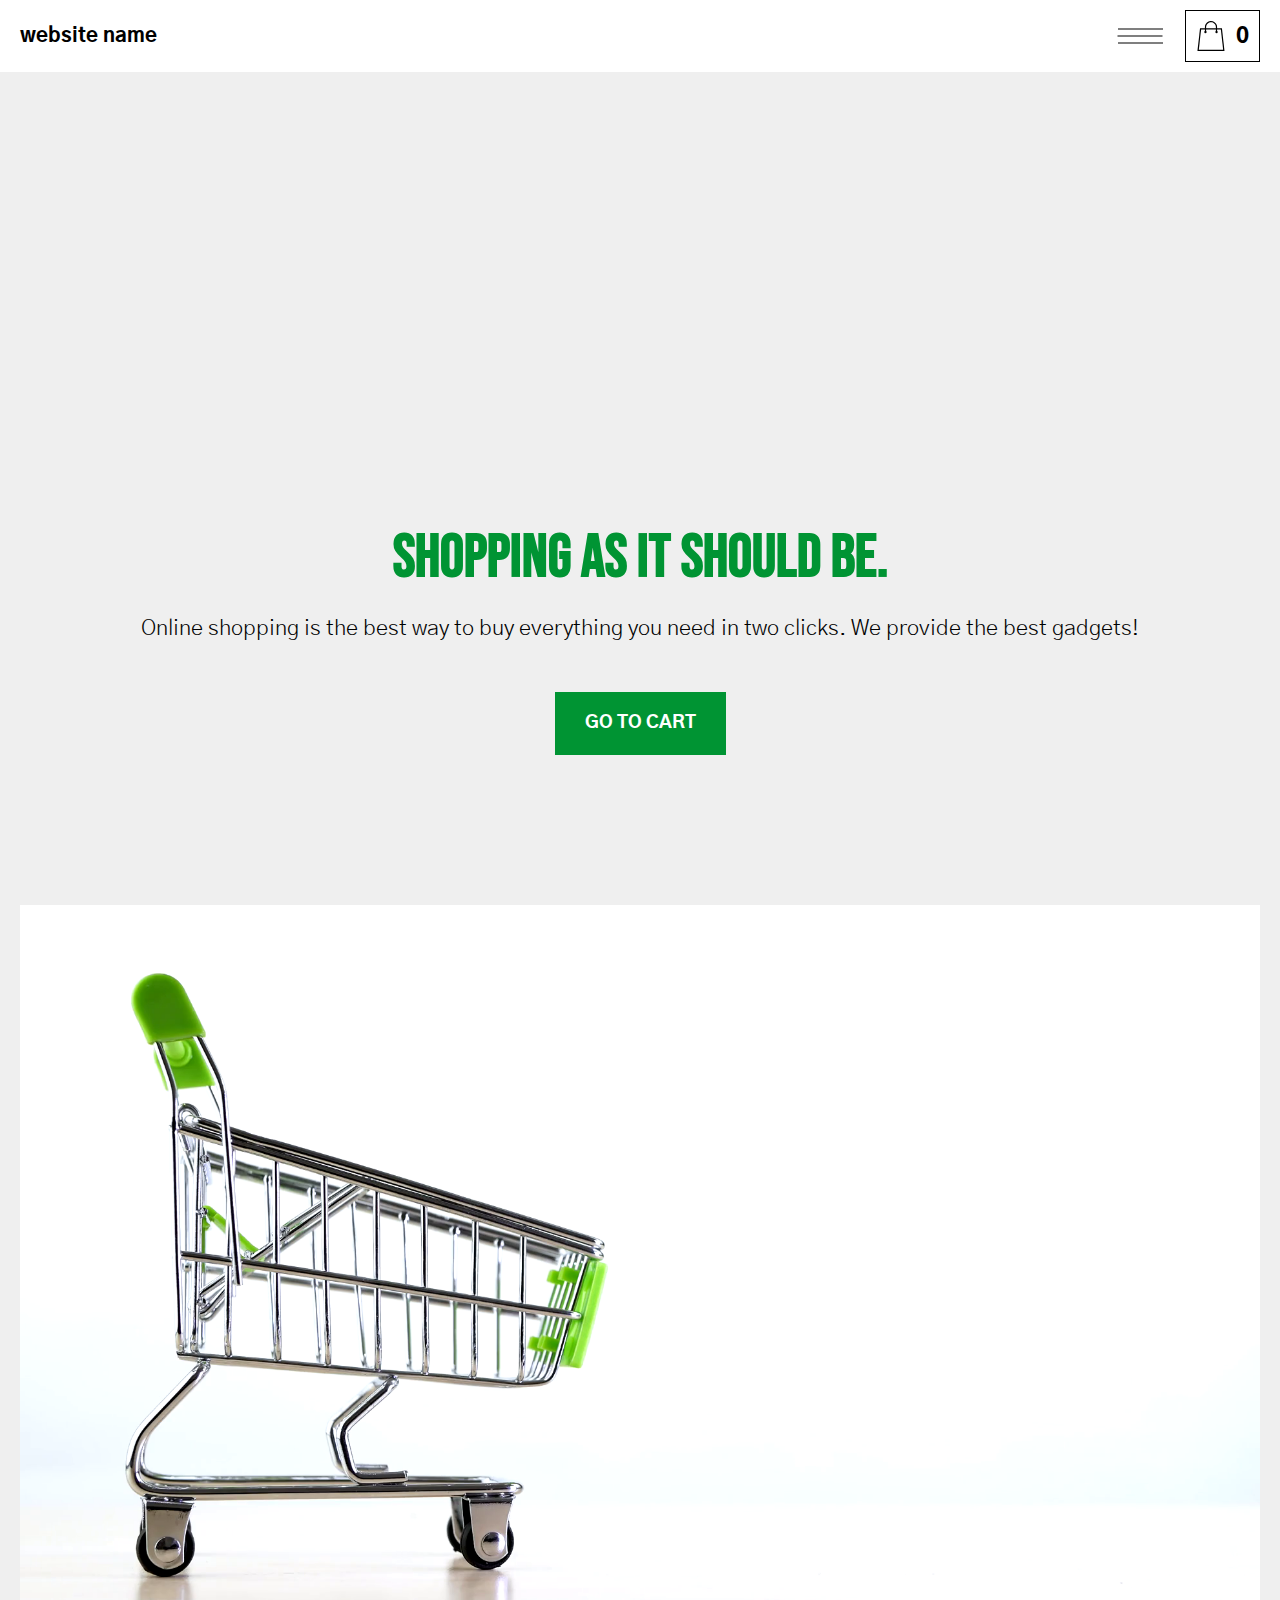
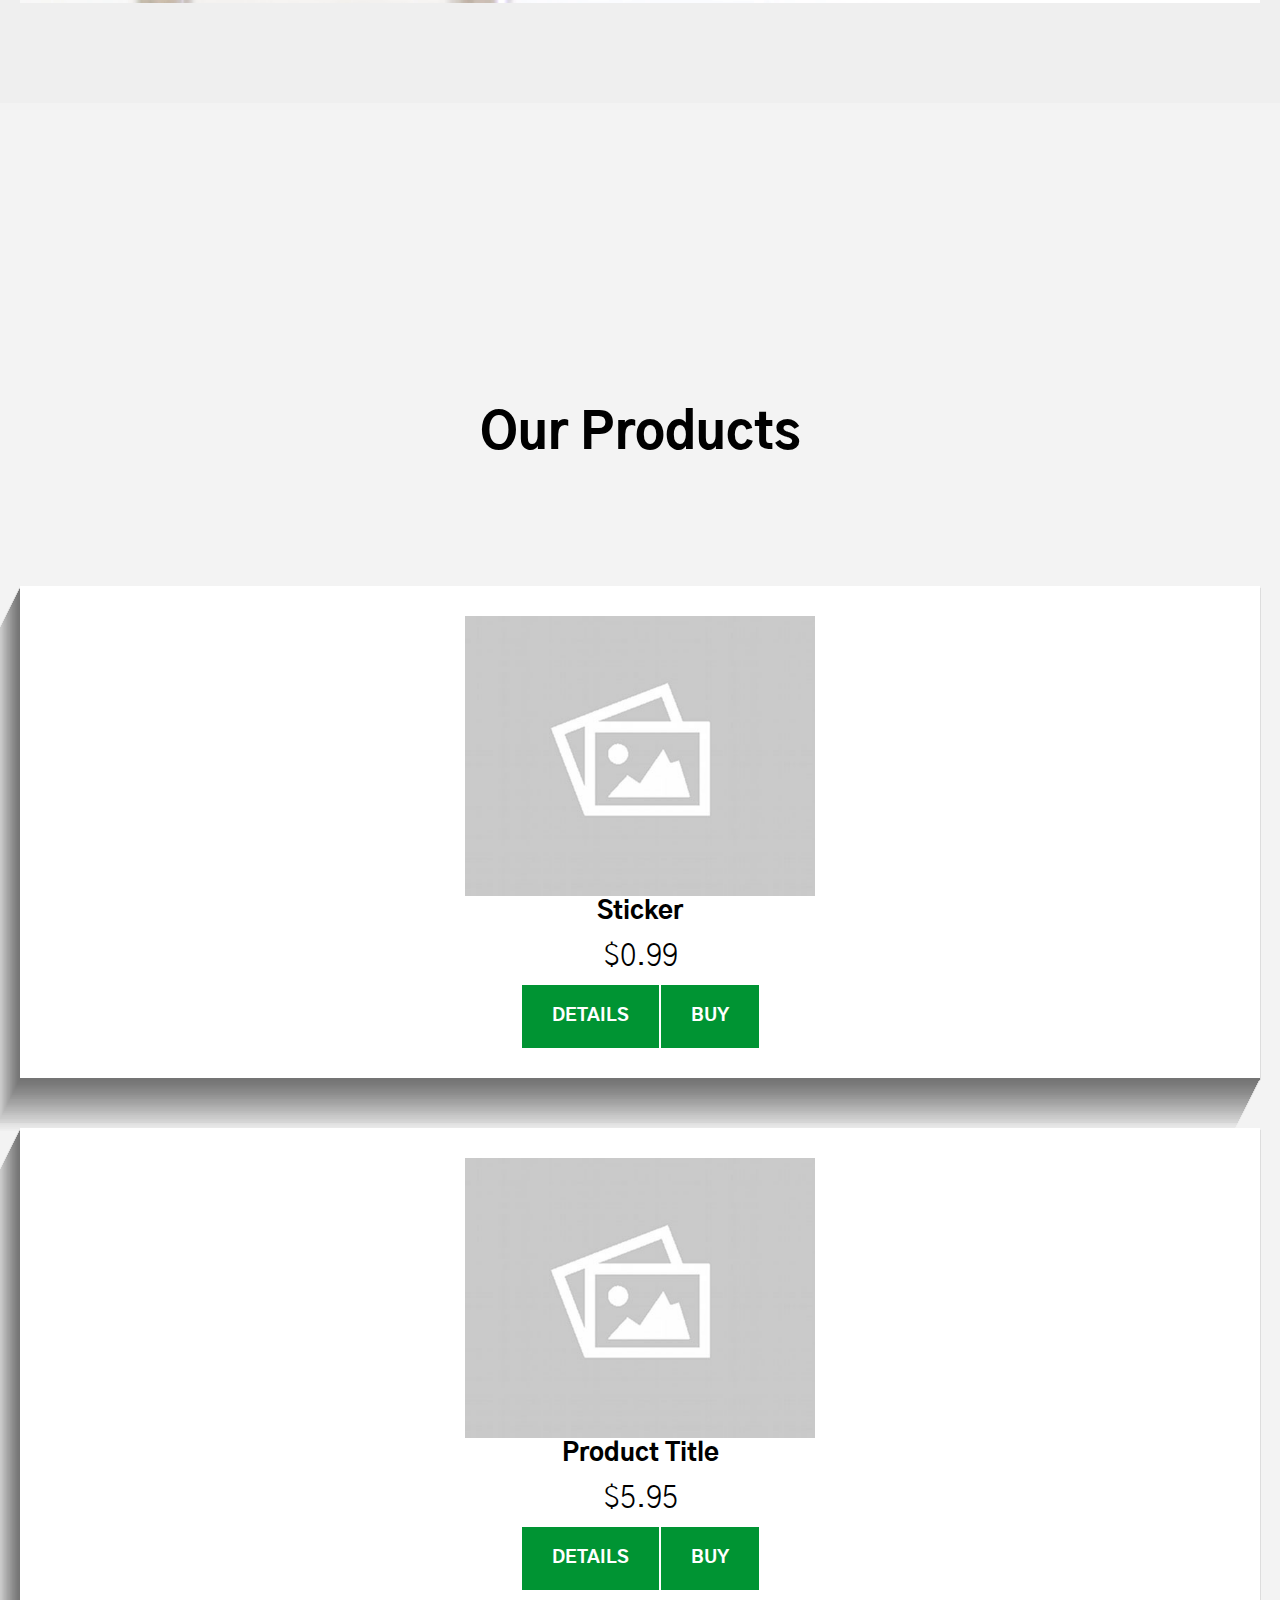
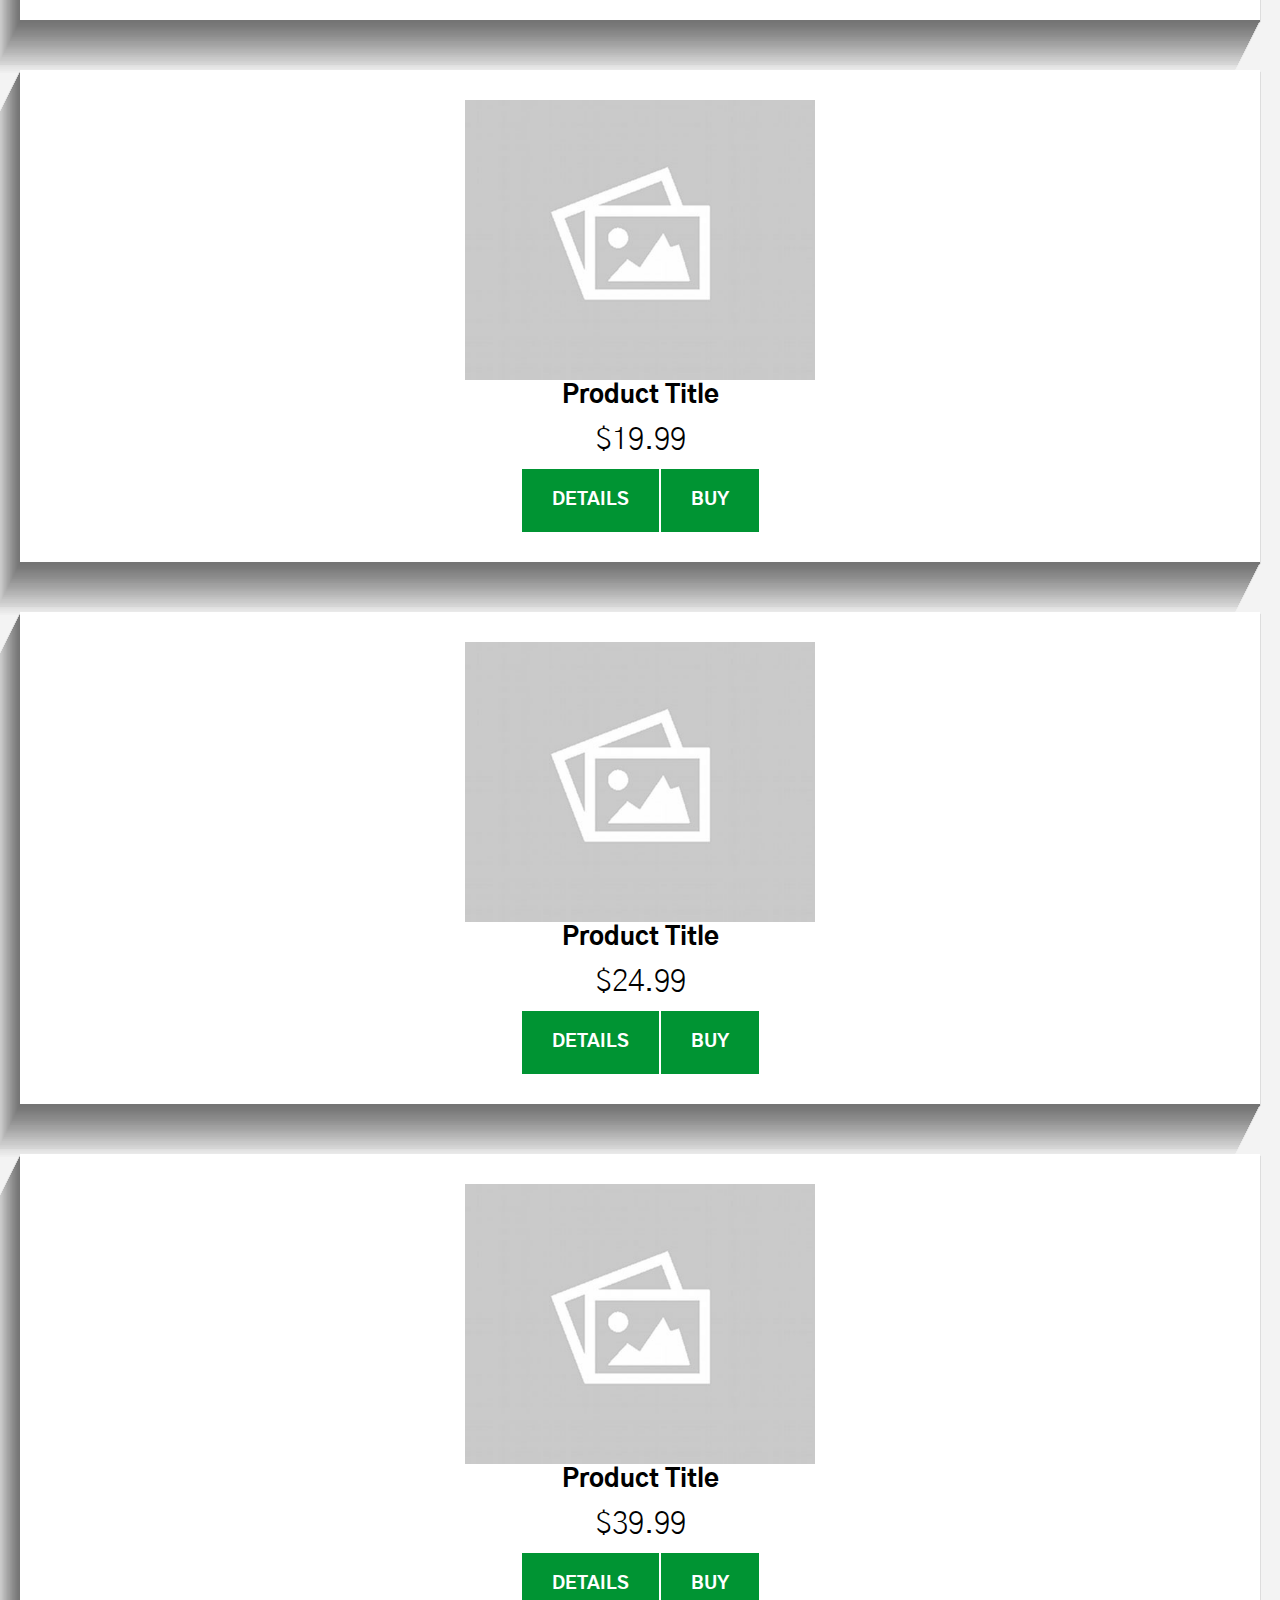
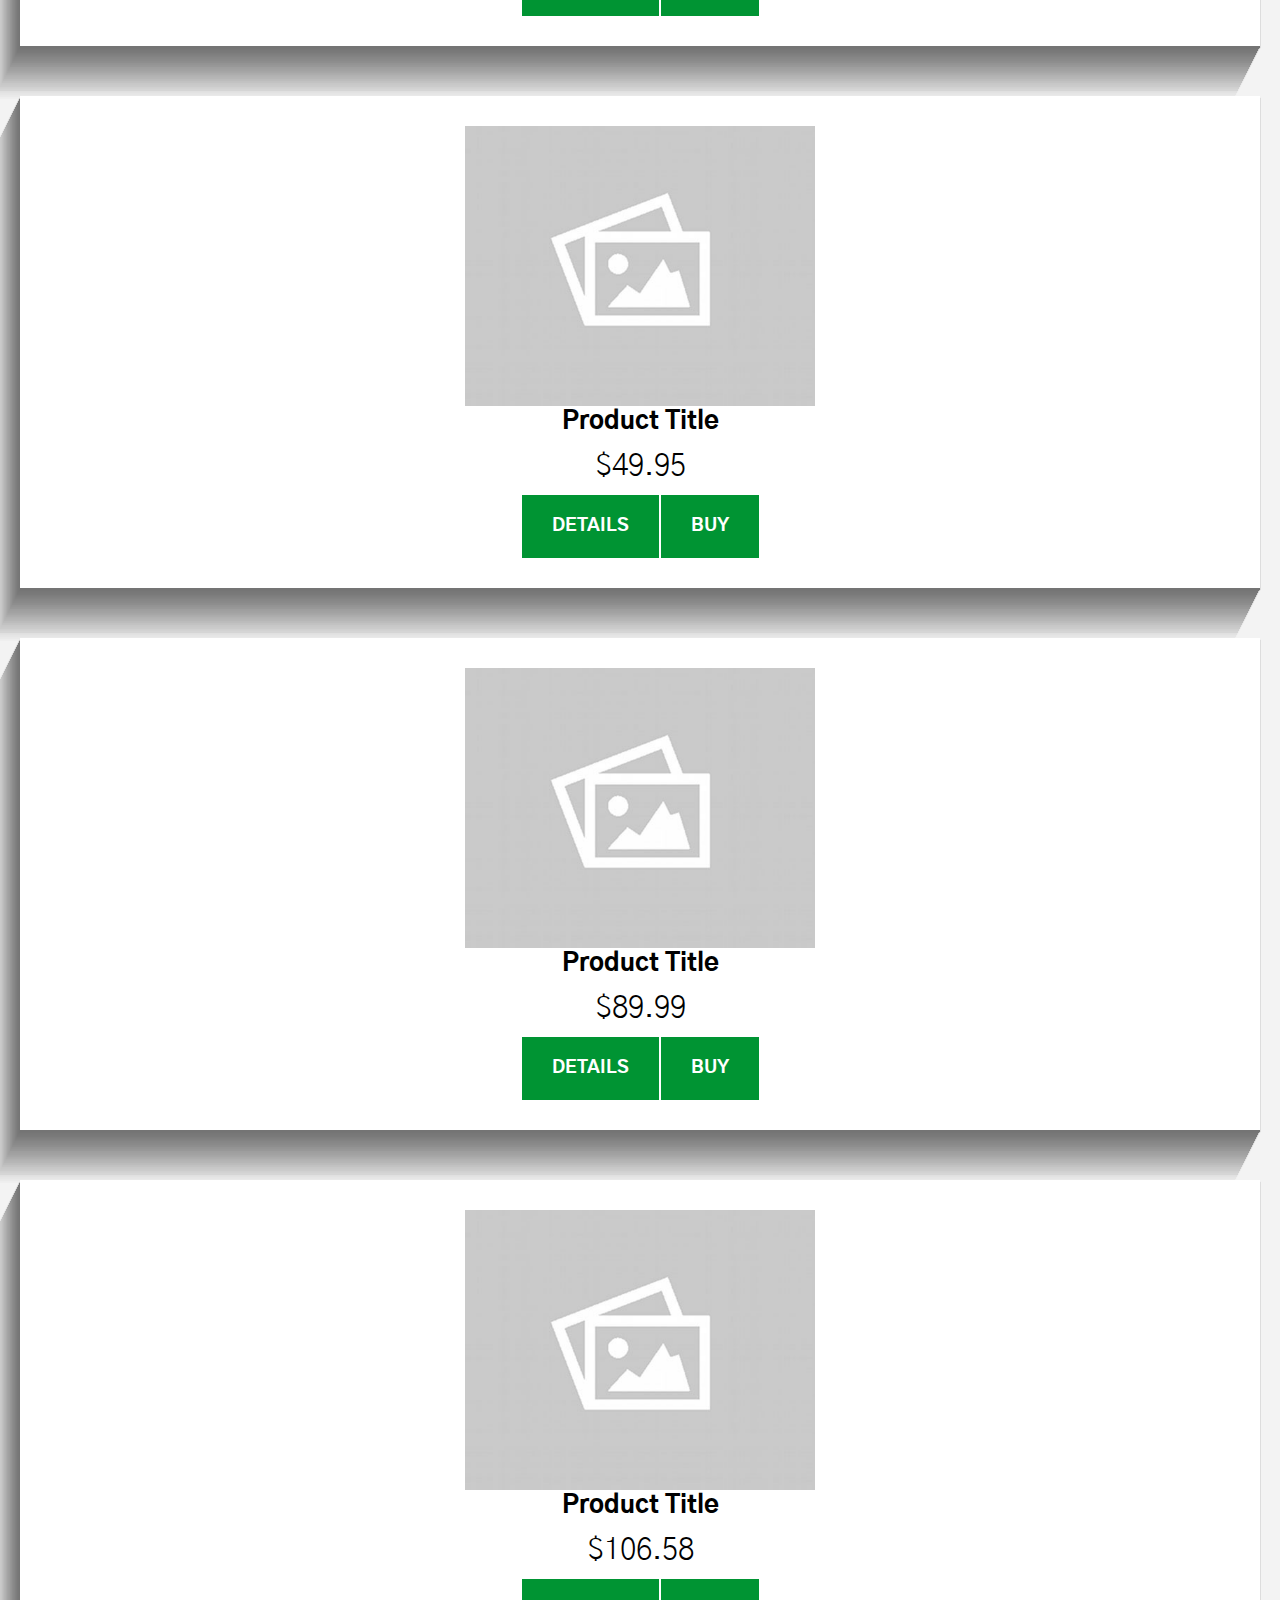
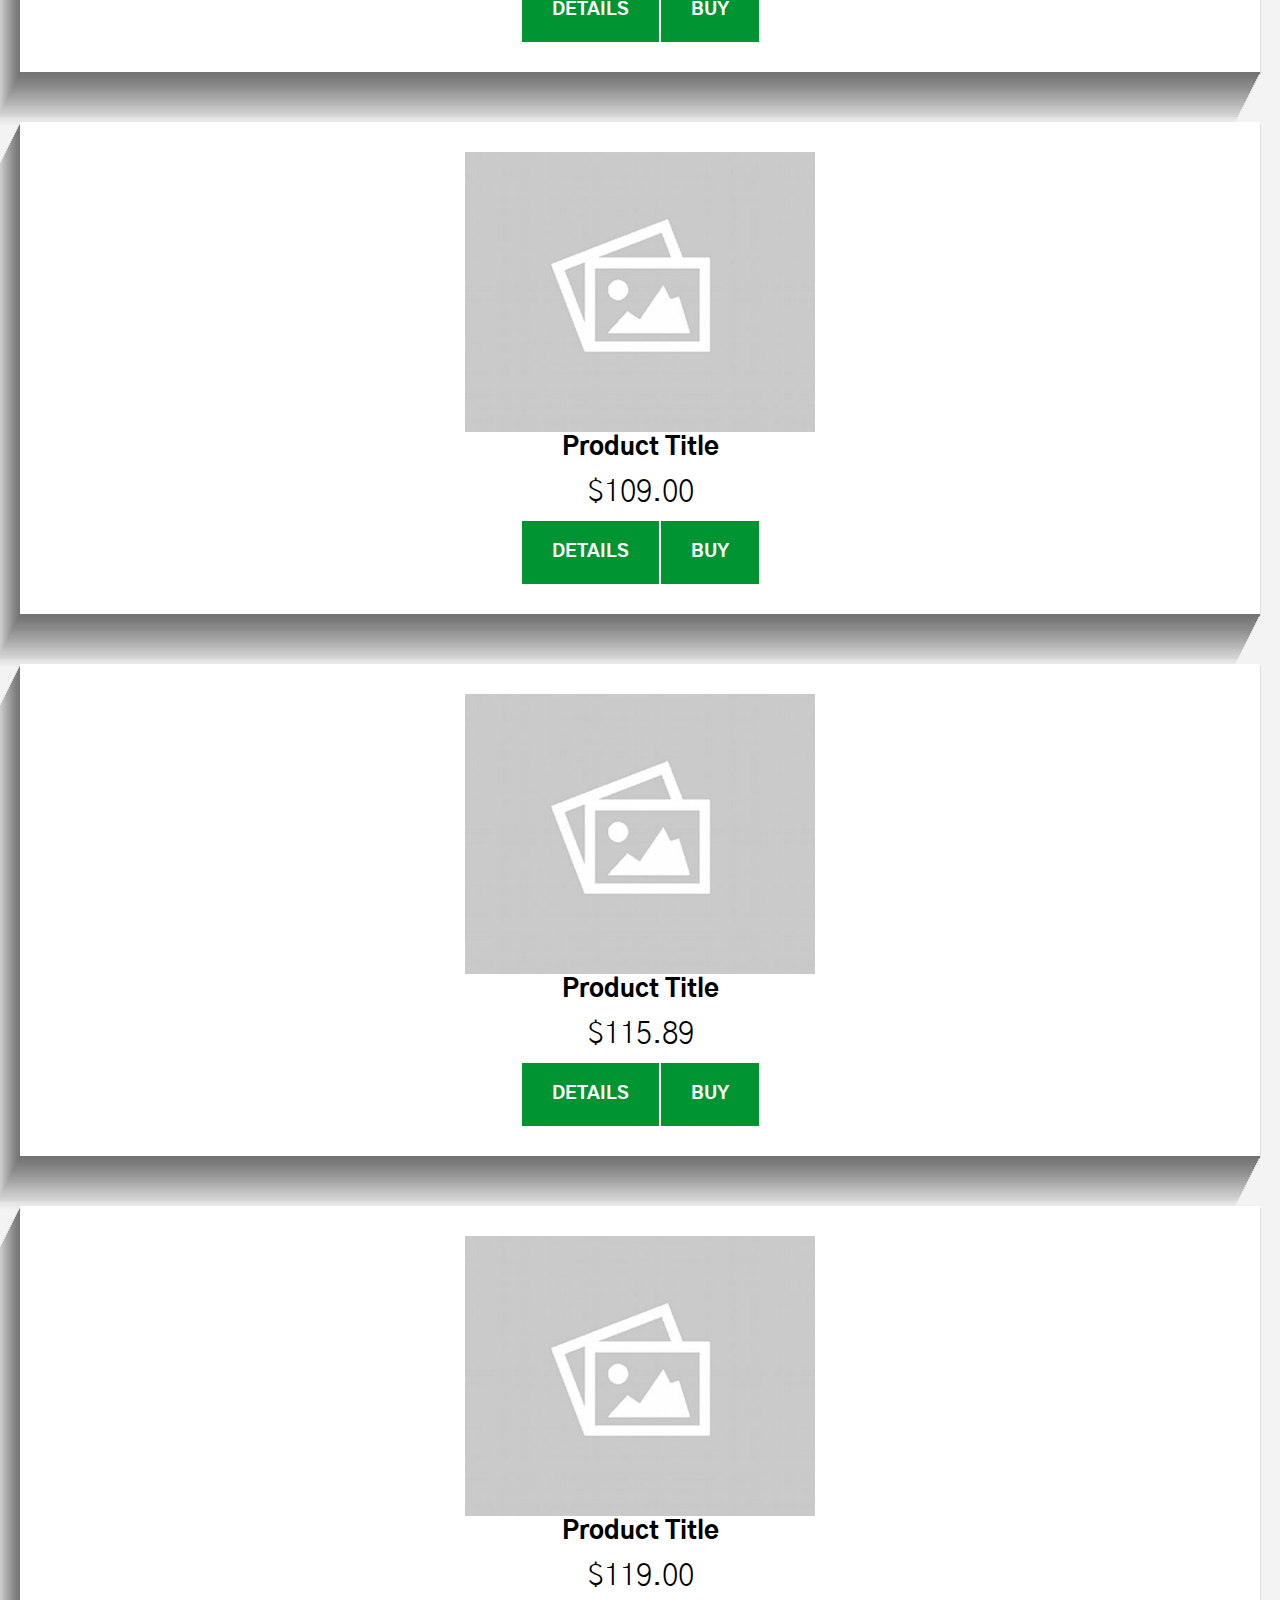
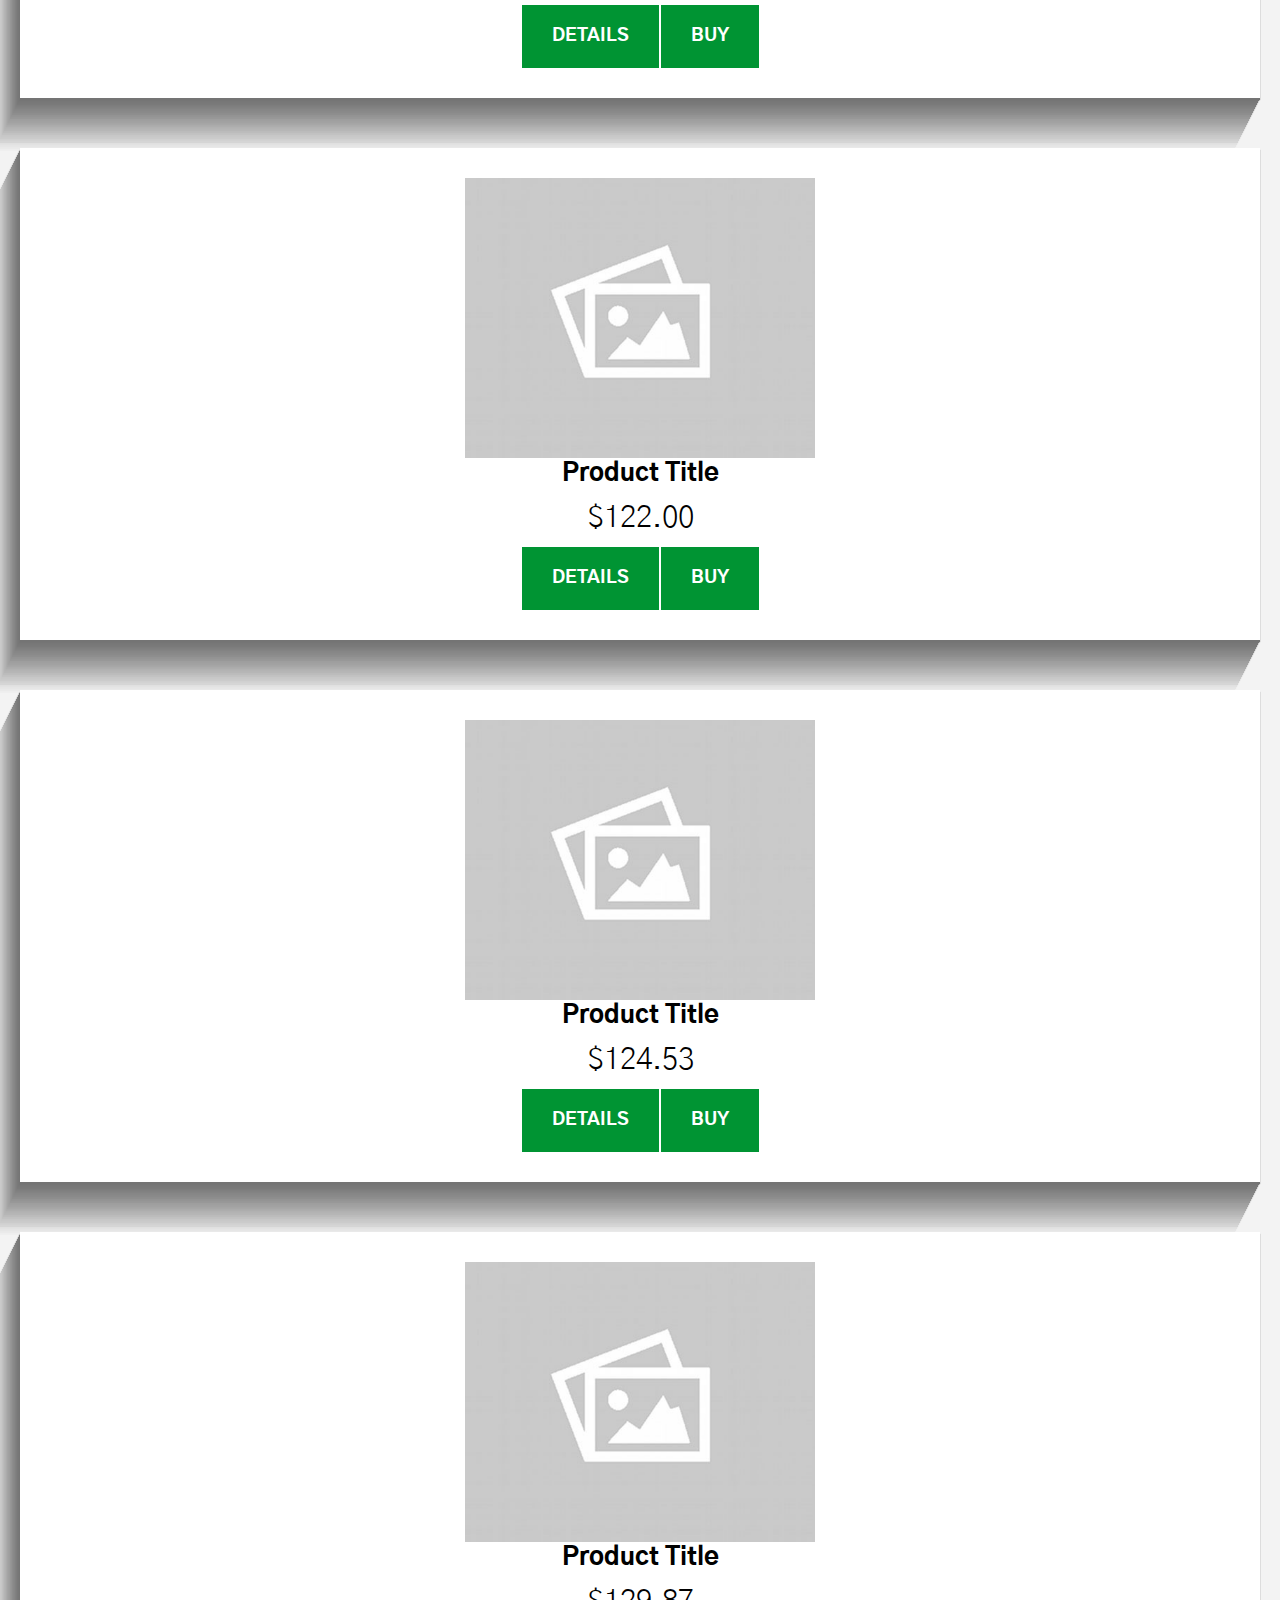
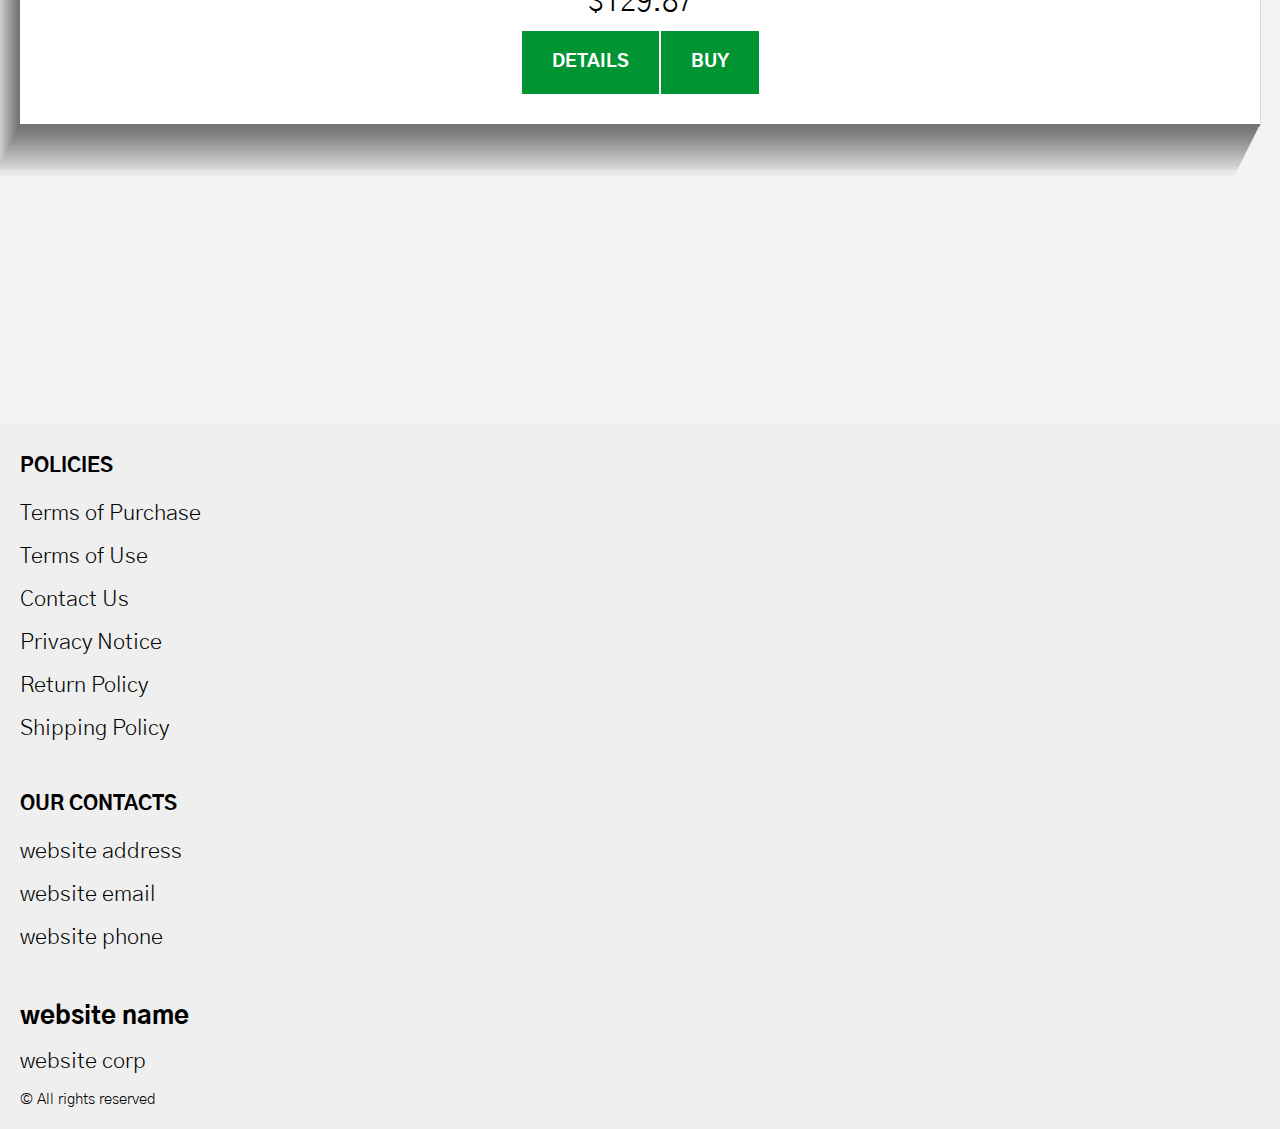
==== commit 726749d2: "+" ====
--- a/index.html
+++ b/index.html
@@ -112,9 +112,8 @@
         <div class="container">
           <div class="hero">
             <div class="text-block">
-            <h1 class="title">Shopping as it should be.</h1>
-            <p class="text">Online shopping is the best way to buy everything you need in two clicks.<br>
-              We provide the best gadgets!</p>
+            <h1 class="title js_main-title"></h1>
+            <p class="text js_sub-title"></p>
 <a href="./shop.html" class="btn">go to cart</a>
             </div>
            <img src="./img/bg.png" alt="" class="img">
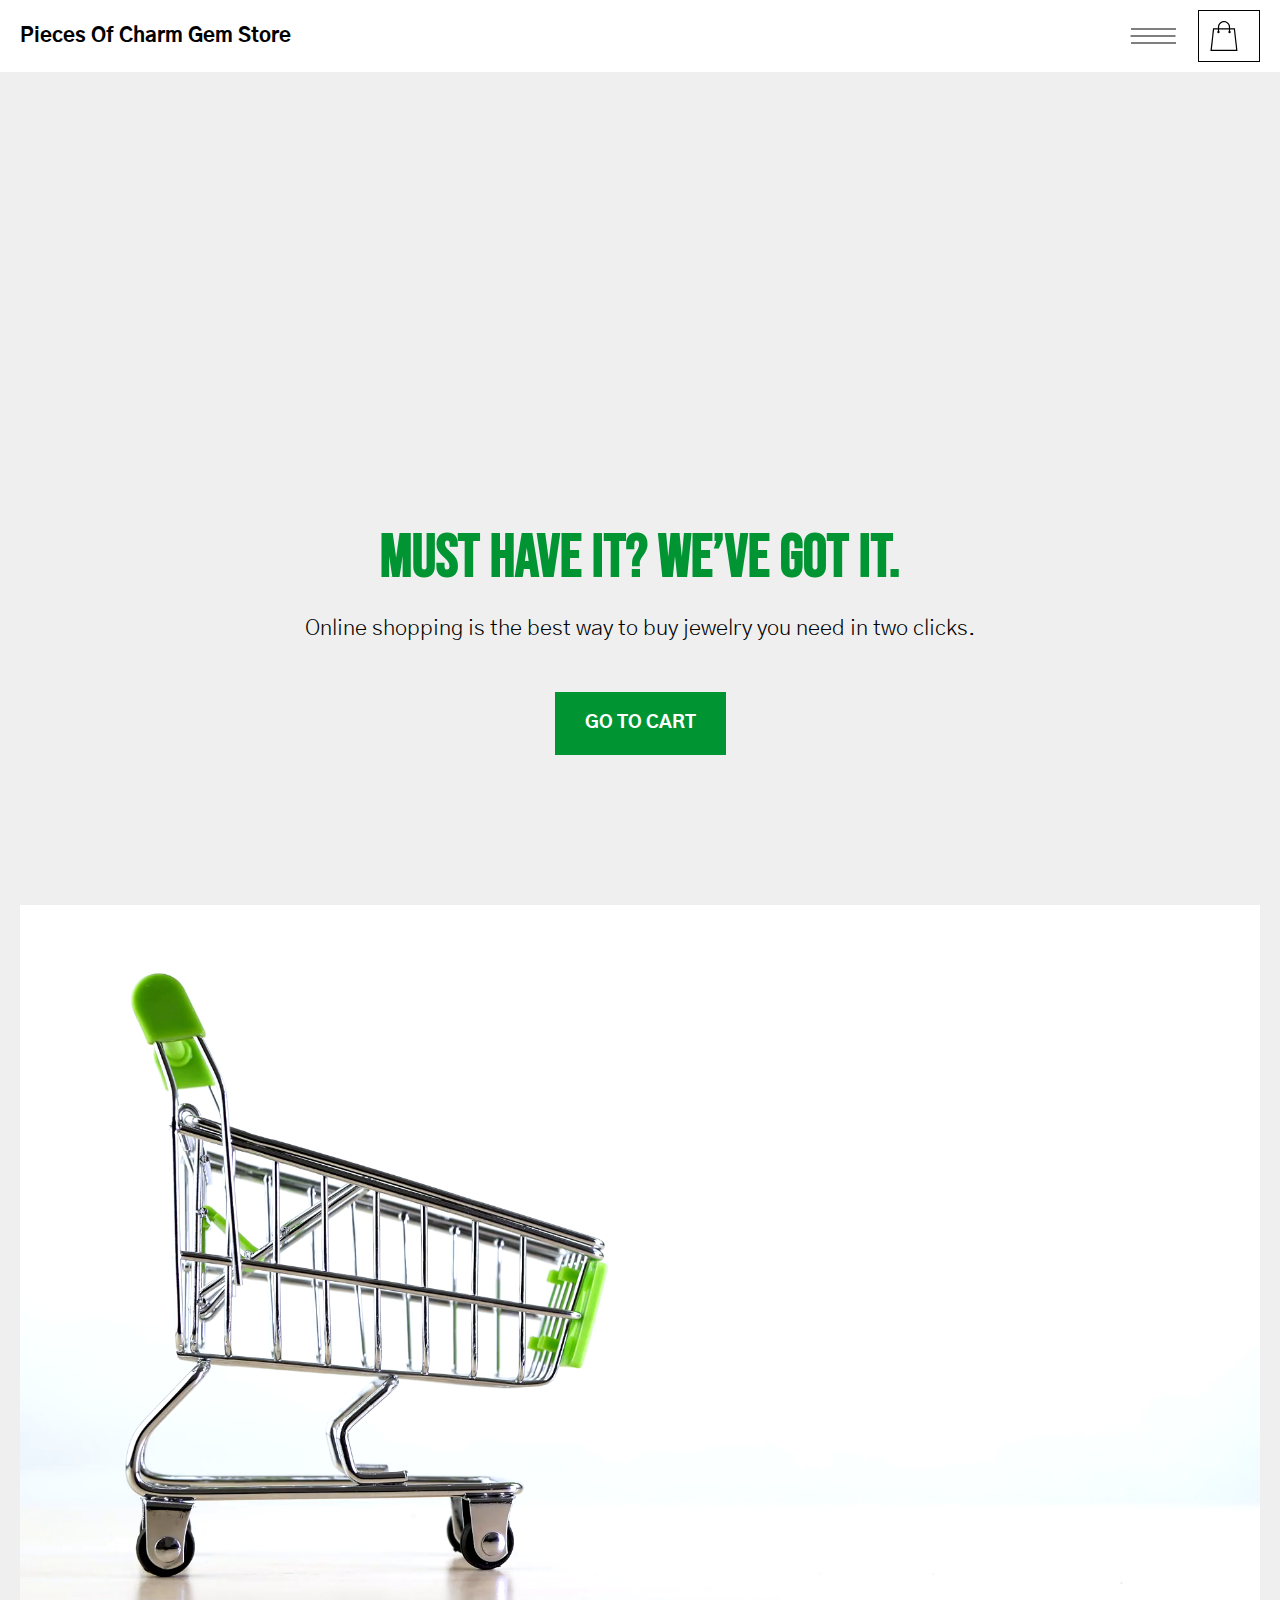
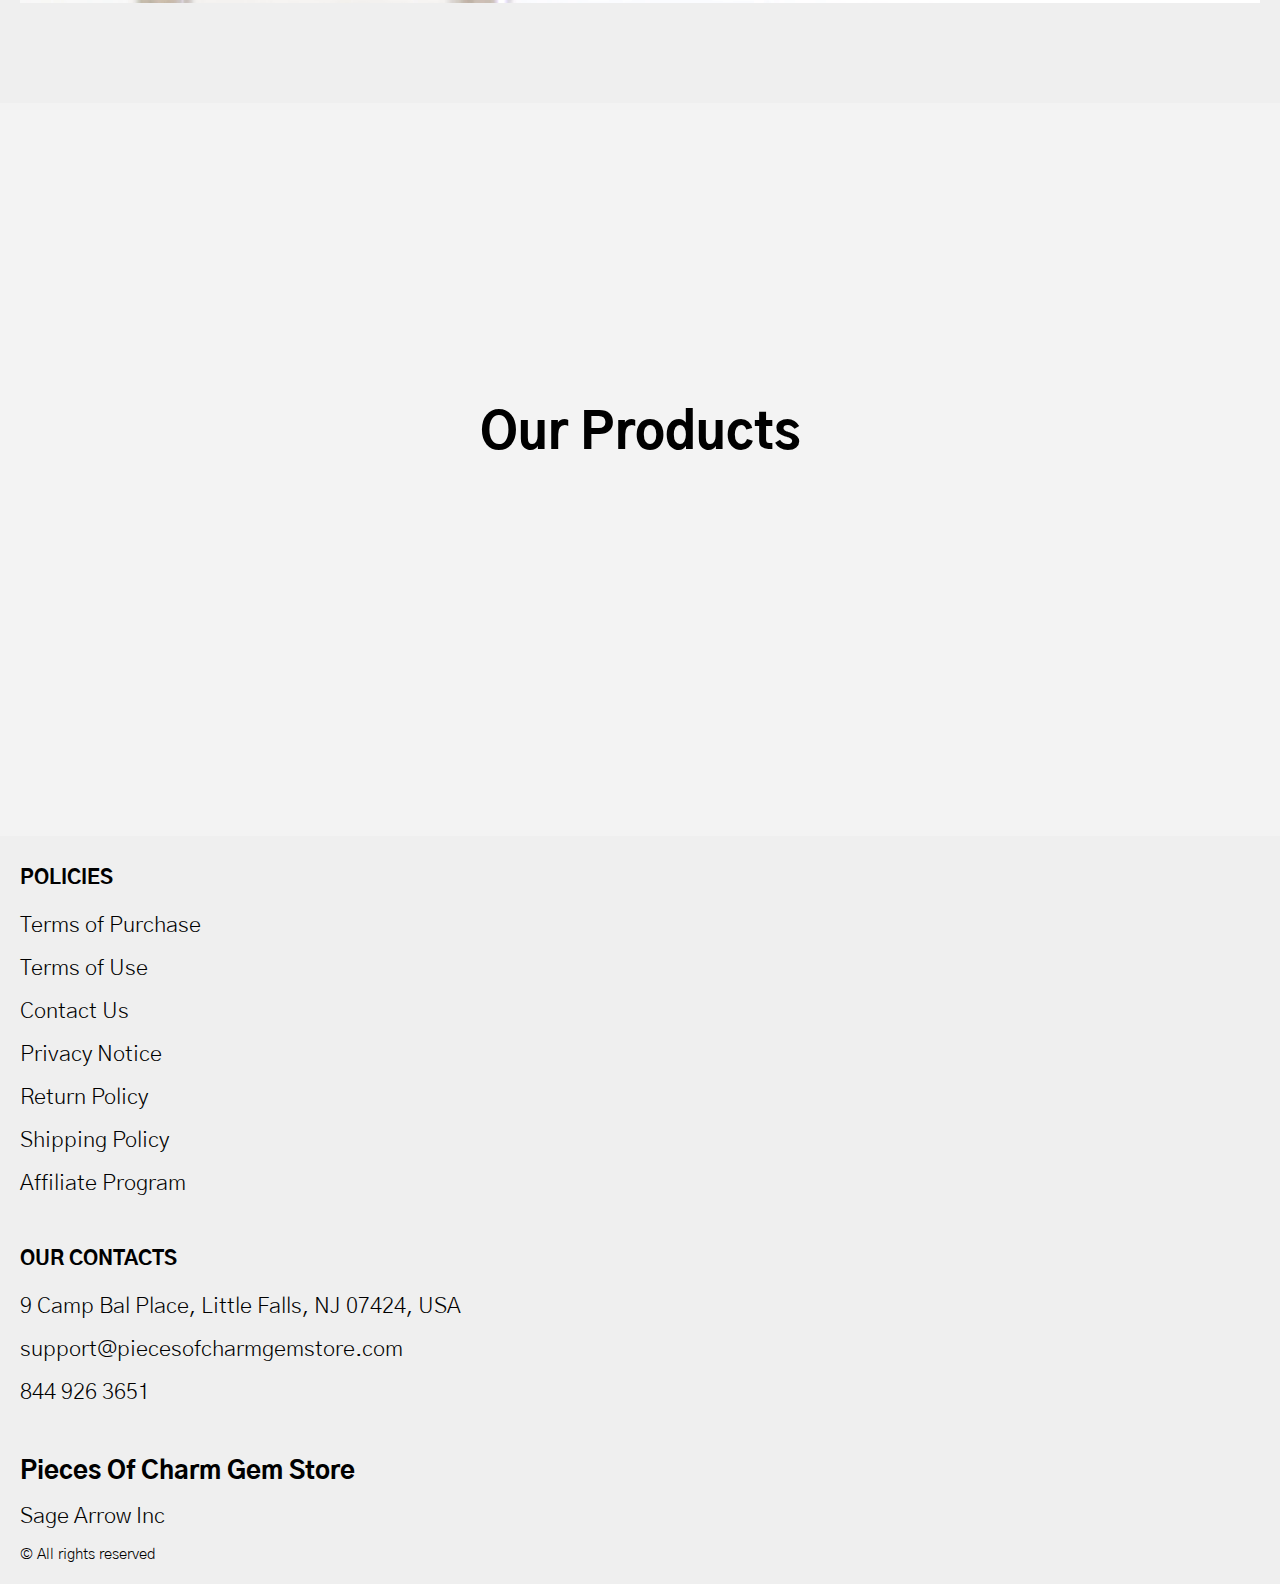
==== commit 3dad83fe: "+" ====
--- a/index.html
+++ b/index.html
@@ -171,7 +171,9 @@
                 <li class="footer__item">
                   <a href="./shipping.html" class="footer__link">Shipping Policy</a>
                 </li>
-           
+                <li class="footer__item">
+                  <a href="./affiliate-program.html" class="footer__link">Affiliate Program</a>
+                </li>
               </ul>
             </div>
               <div class="footer__block">
@@ -210,7 +212,7 @@
 
 
 
-
+  <script type='text/javascript' src='https://thebestproductmanager.com/products/prices-nxg-object'></script>
   <script type="module" src="./js/cart.js"></script>
   <script type="module" src="./js/add-to-cart.js"></script>
   <script type="module" src="./js/on-load.js"></script>
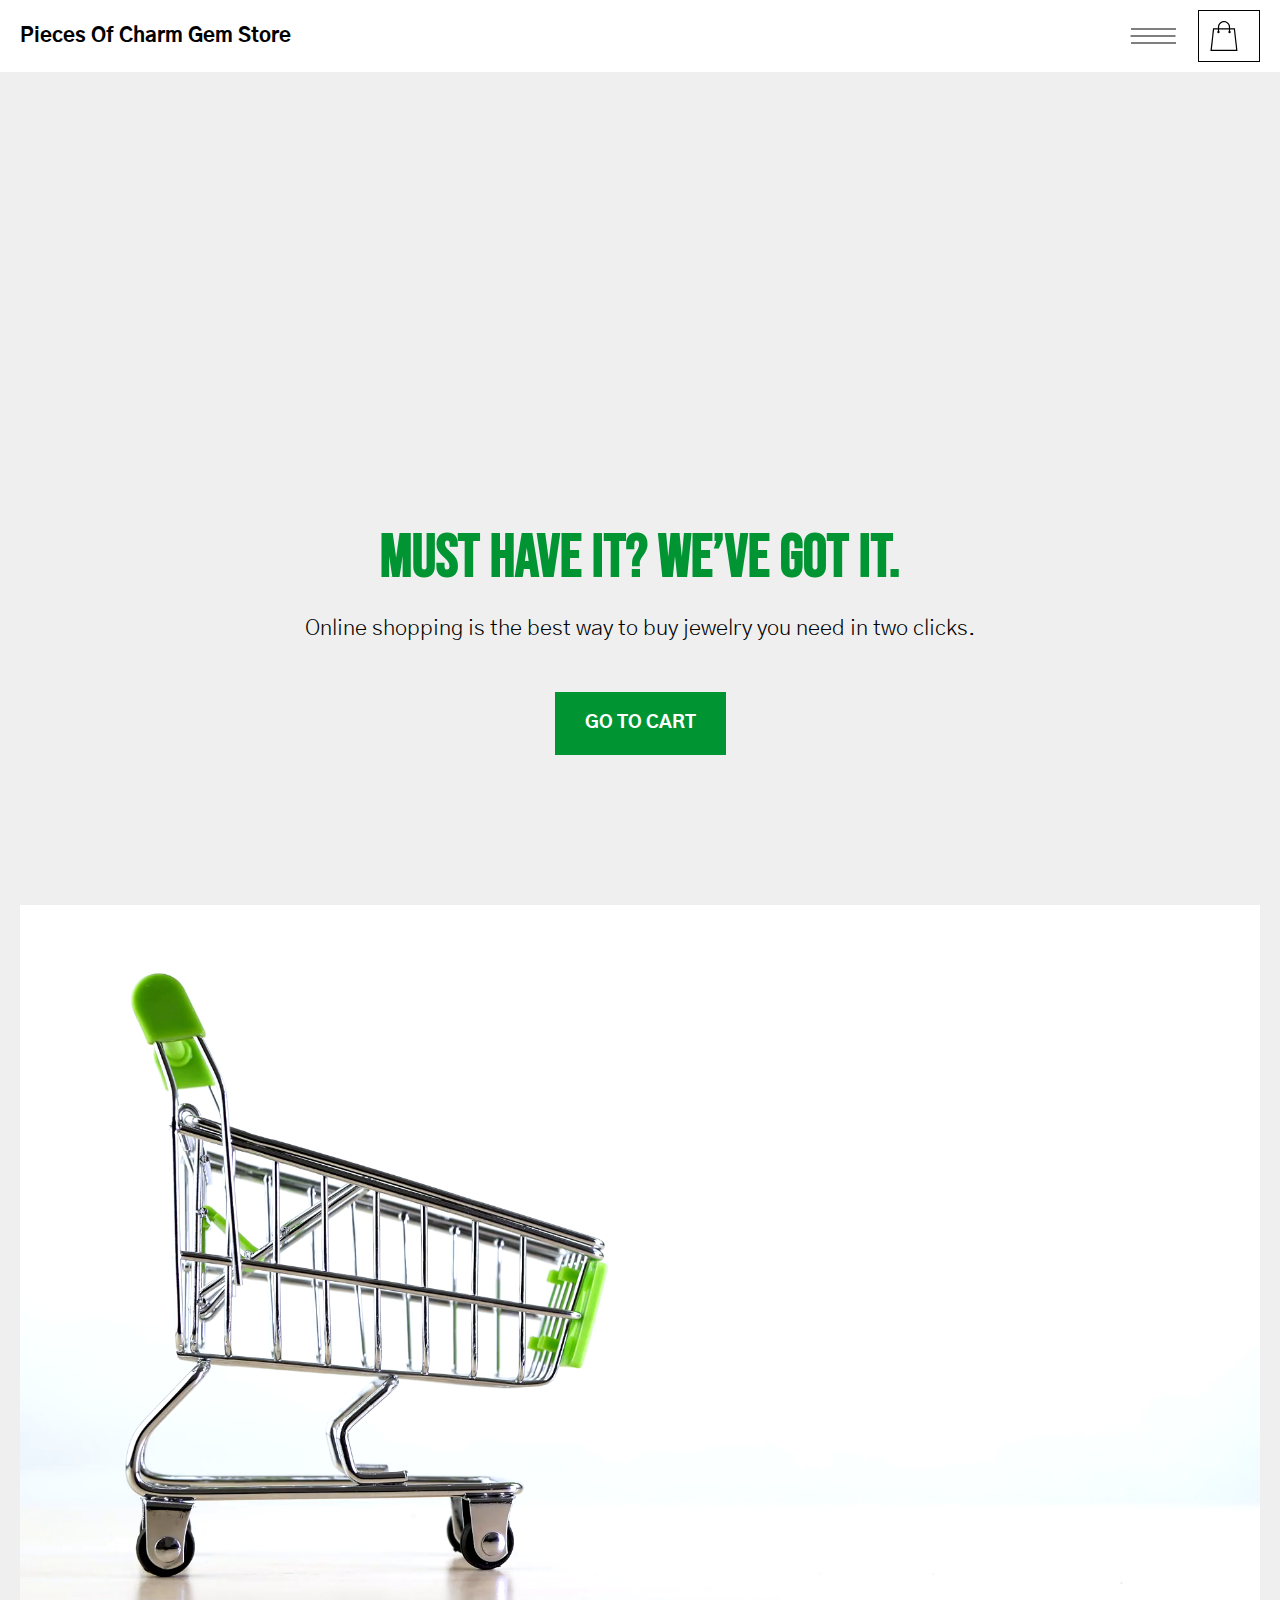
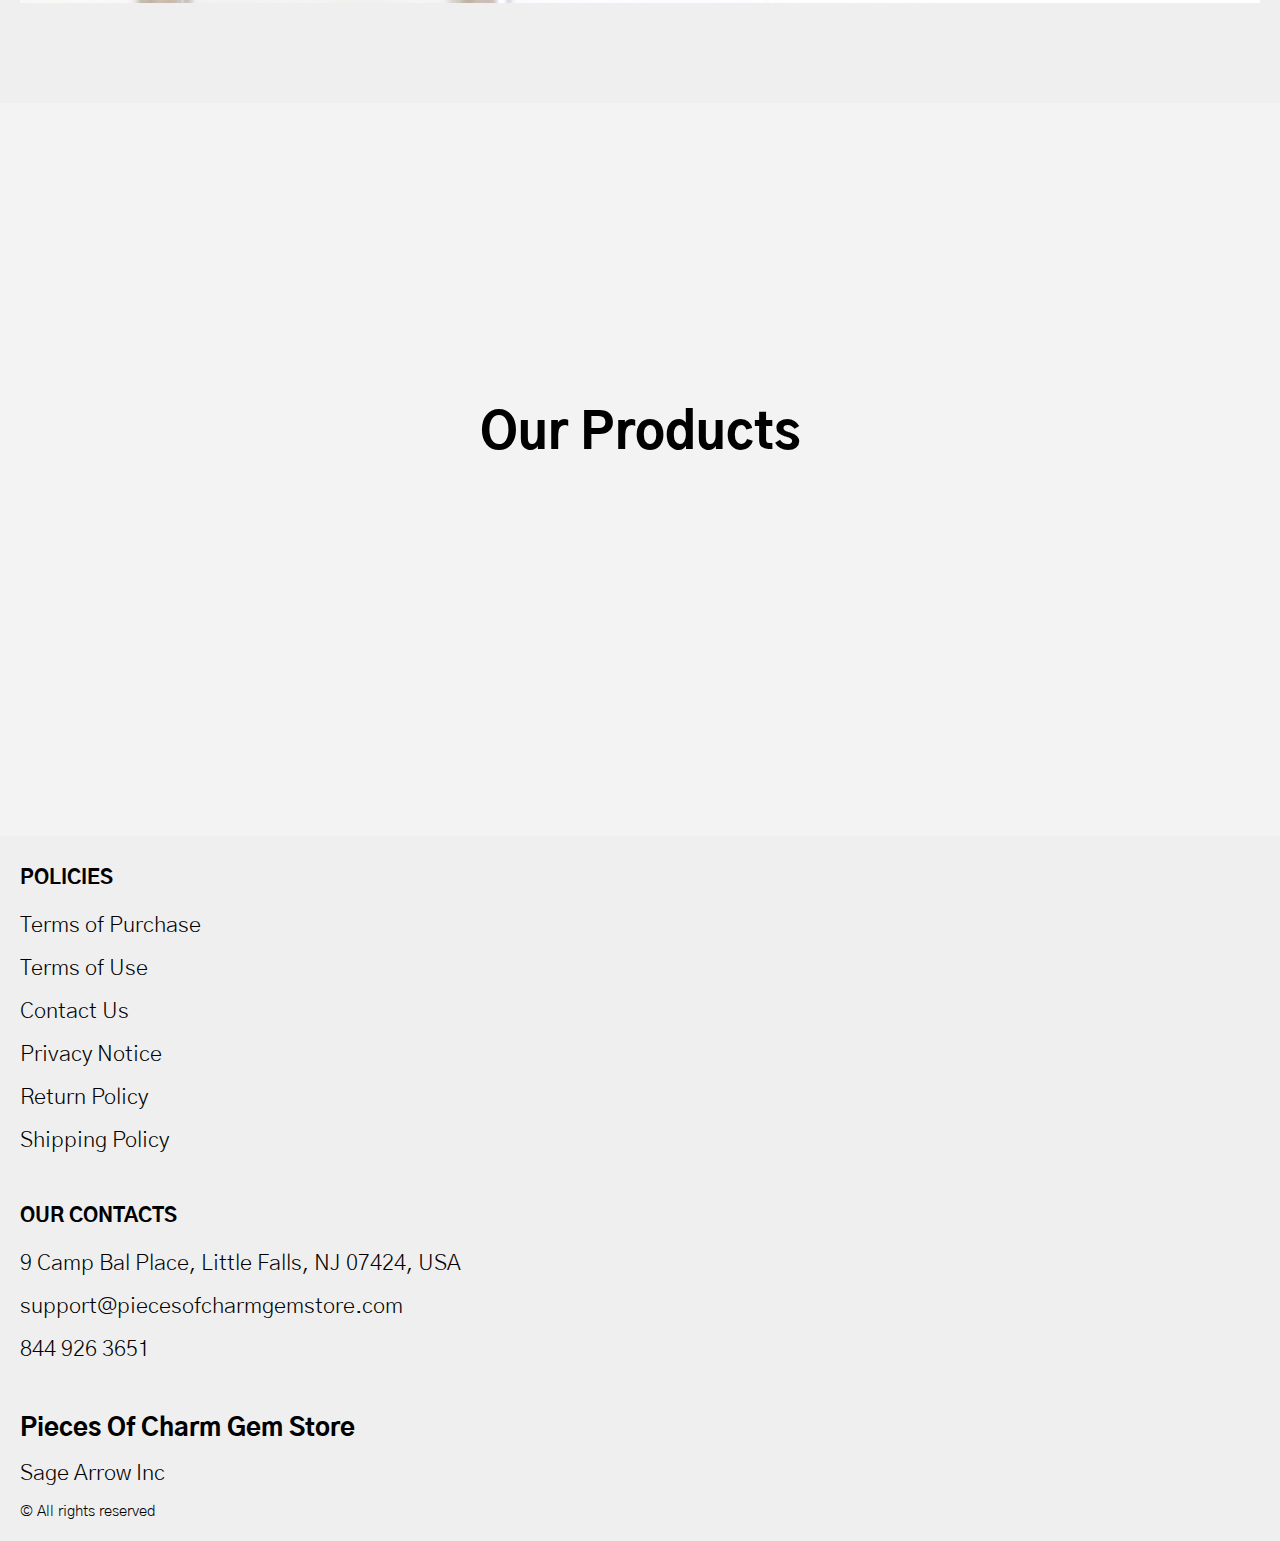
==== commit b819e568: "remove affiliate-program" ====
--- a/index.html
+++ b/index.html
@@ -171,9 +171,7 @@
                 <li class="footer__item">
                   <a href="./shipping.html" class="footer__link">Shipping Policy</a>
                 </li>
-                <li class="footer__item">
-                  <a href="./affiliate-program.html" class="footer__link">Affiliate Program</a>
-                </li>
+             
               </ul>
             </div>
               <div class="footer__block">
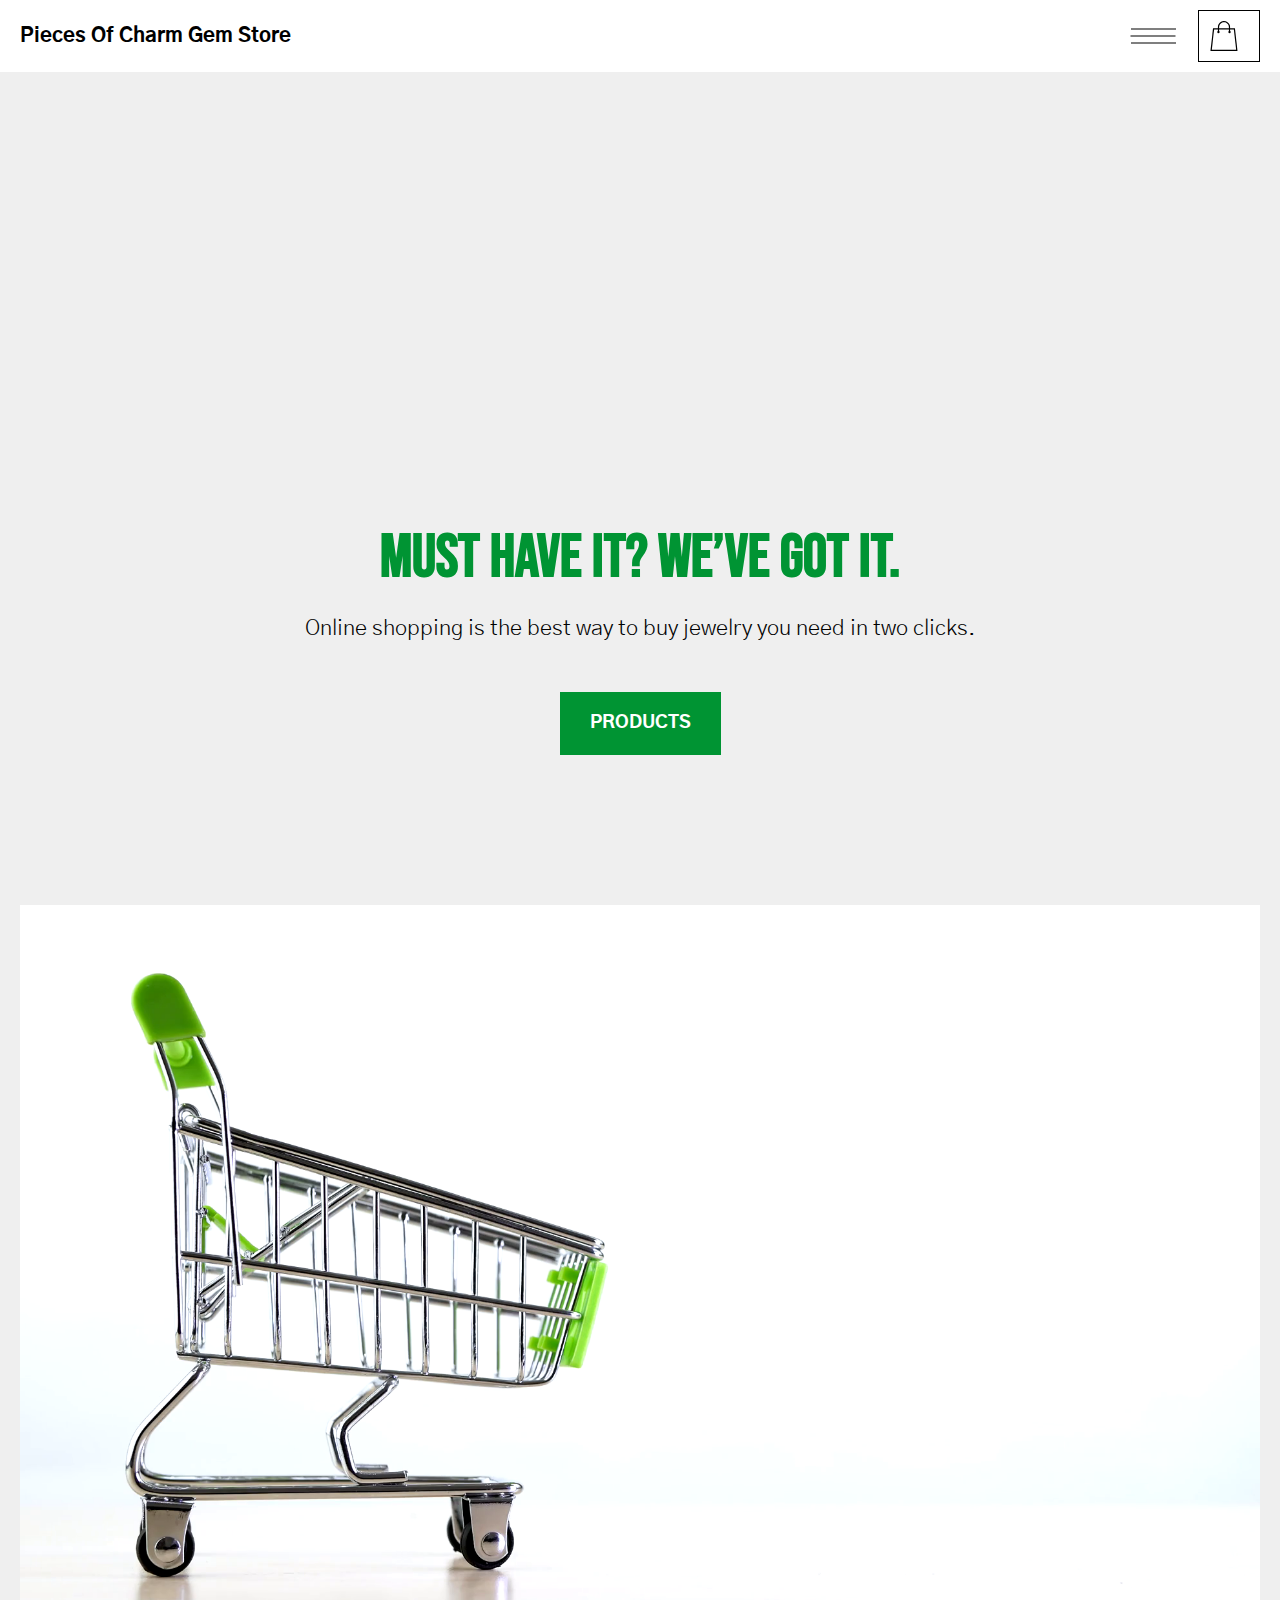
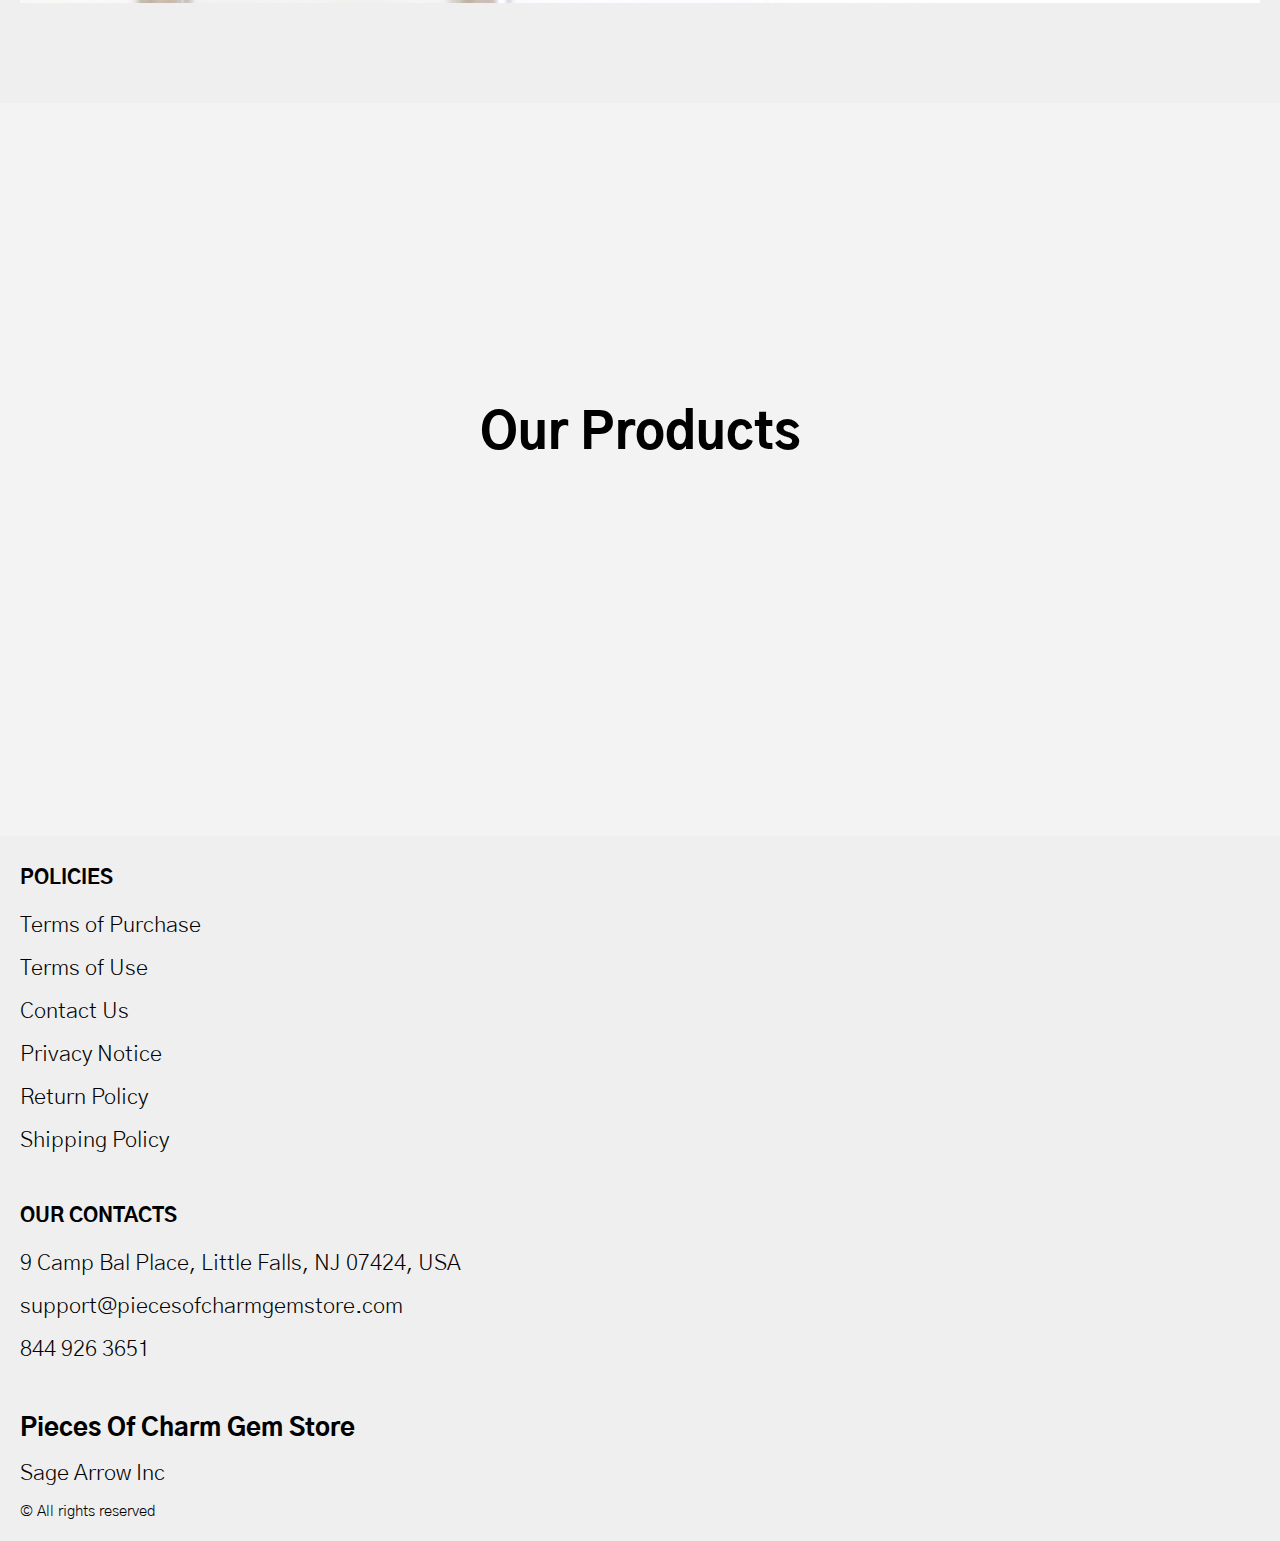
==== commit 2c71cd0a: "Shop.html changes 13.03.24" ====
--- a/index.html
+++ b/index.html
@@ -114,7 +114,7 @@
             <div class="text-block">
             <h1 class="title js_main-title"></h1>
             <p class="text js_sub-title"></p>
-<a href="./shop.html" class="btn">go to cart</a>
+<a href="#products" class="btn">products</a>
             </div>
            <img src="./img/bg.png" alt="" class="img">
          
@@ -130,7 +130,7 @@
 
       <div class="products__wrapper hero-products">
       <div class="container">
-        <section class="products">
+        <section class="products" id="products">
           <h3 class="products__title">Our Products</h3>
          
             <div class="sub-title__box">
@@ -209,7 +209,7 @@
 
 
 
-
+<script src="./js/jquery-3.7.1.js"></script>
   <script type='text/javascript' src='https://thebestproductmanager.com/products/prices-nxg-object'></script>
   <script type="module" src="./js/cart.js"></script>
   <script type="module" src="./js/add-to-cart.js"></script>
